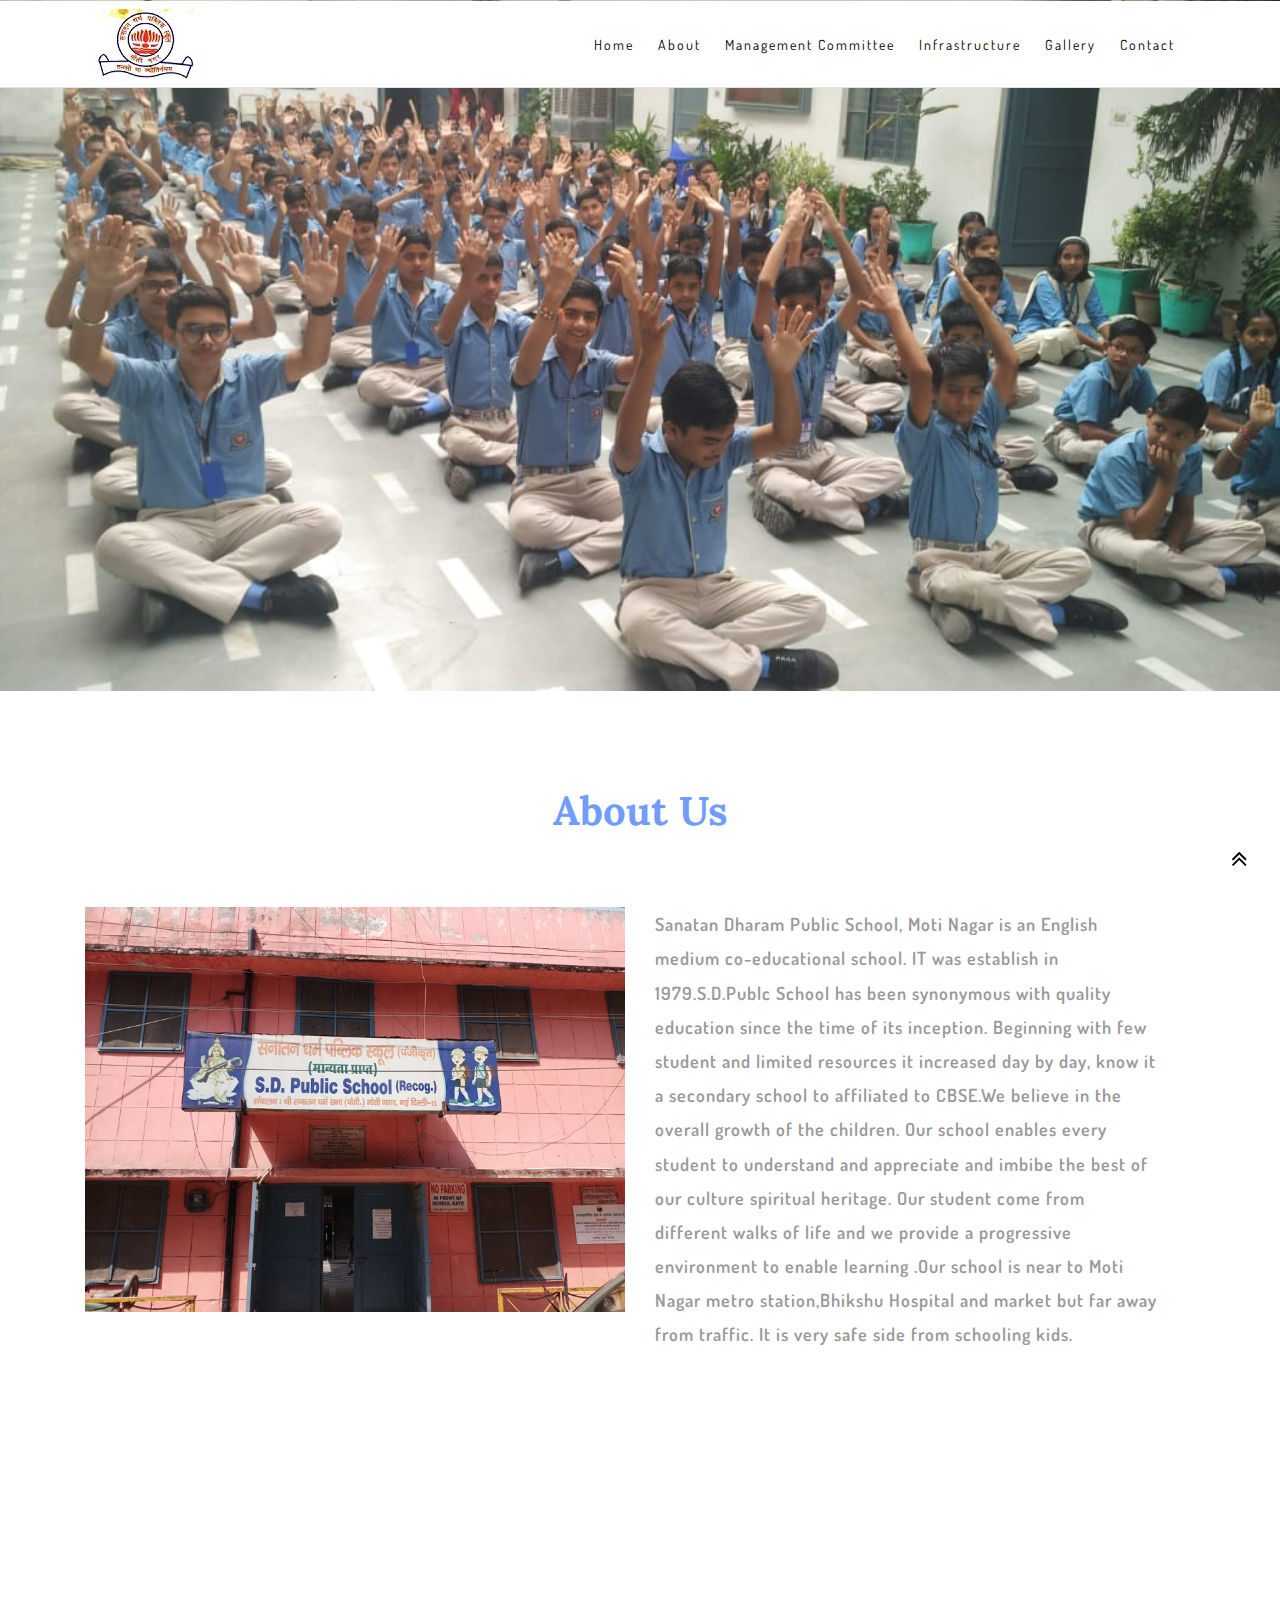
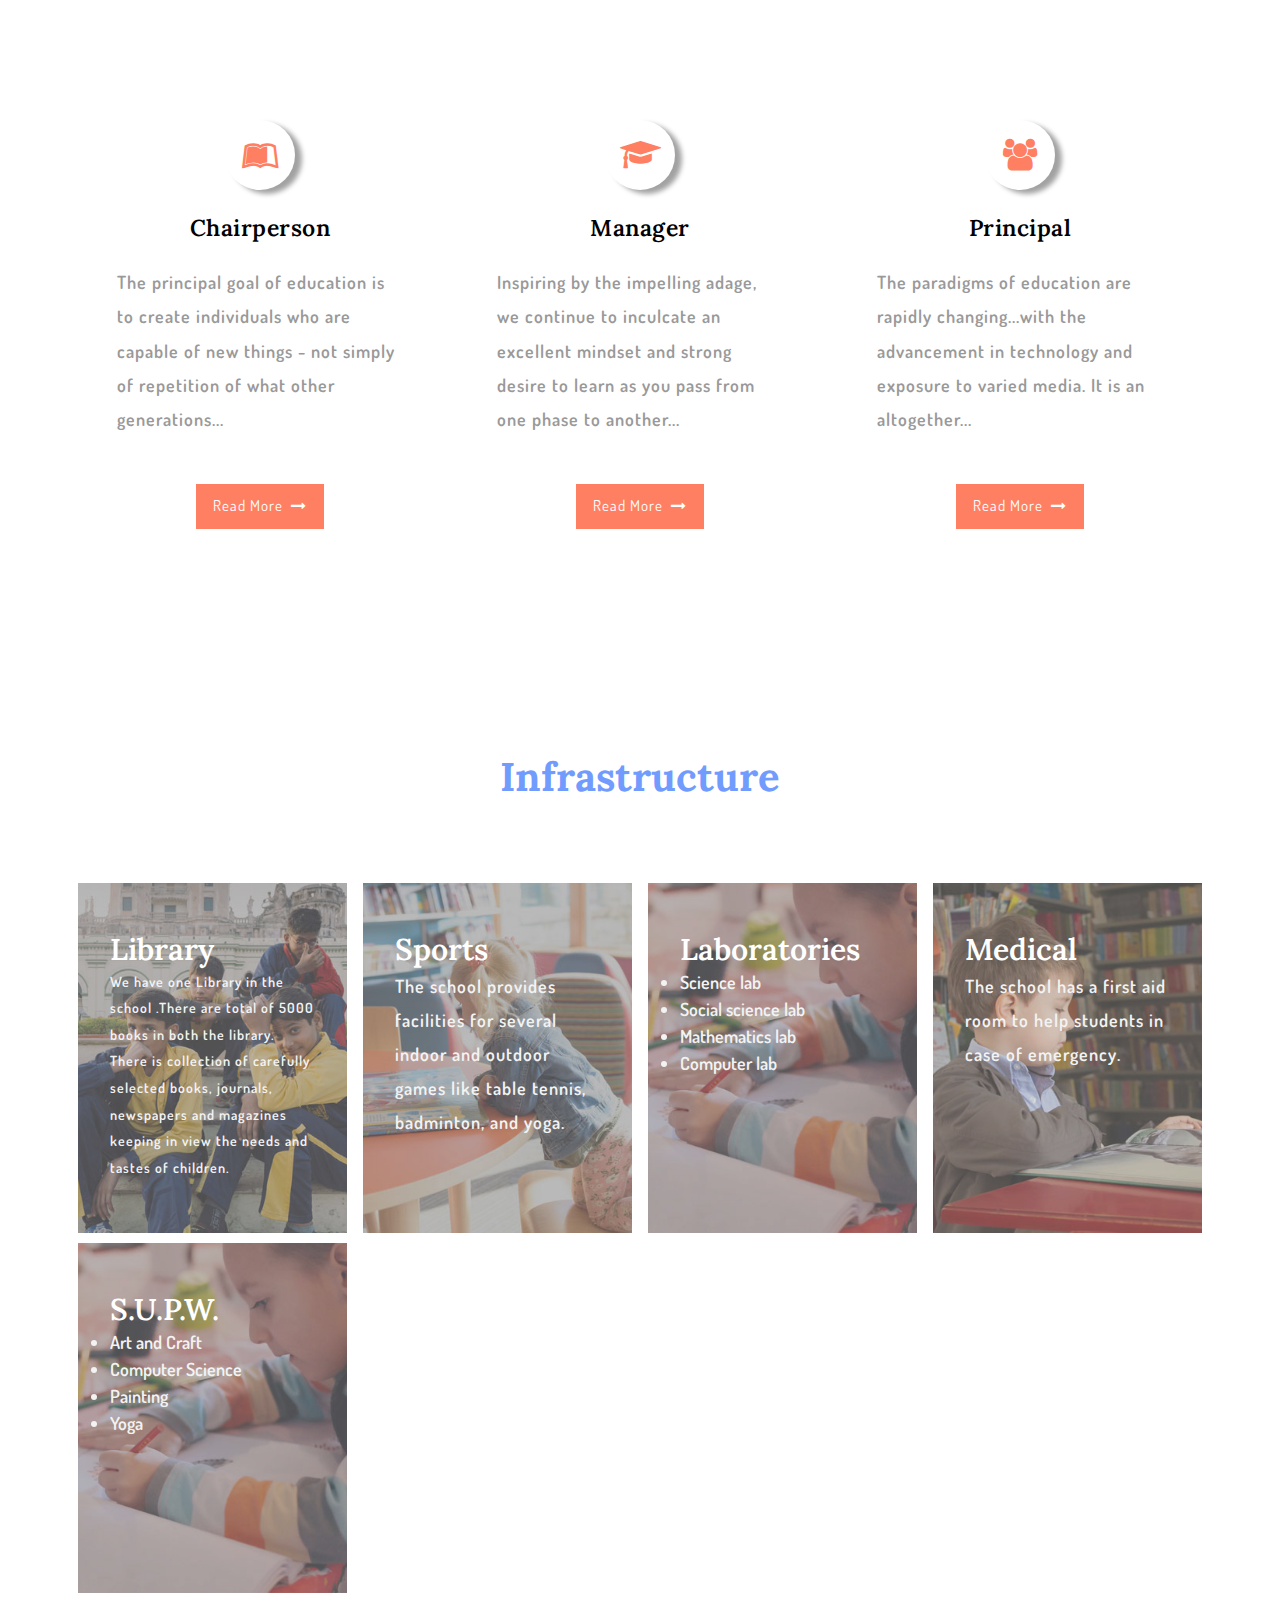
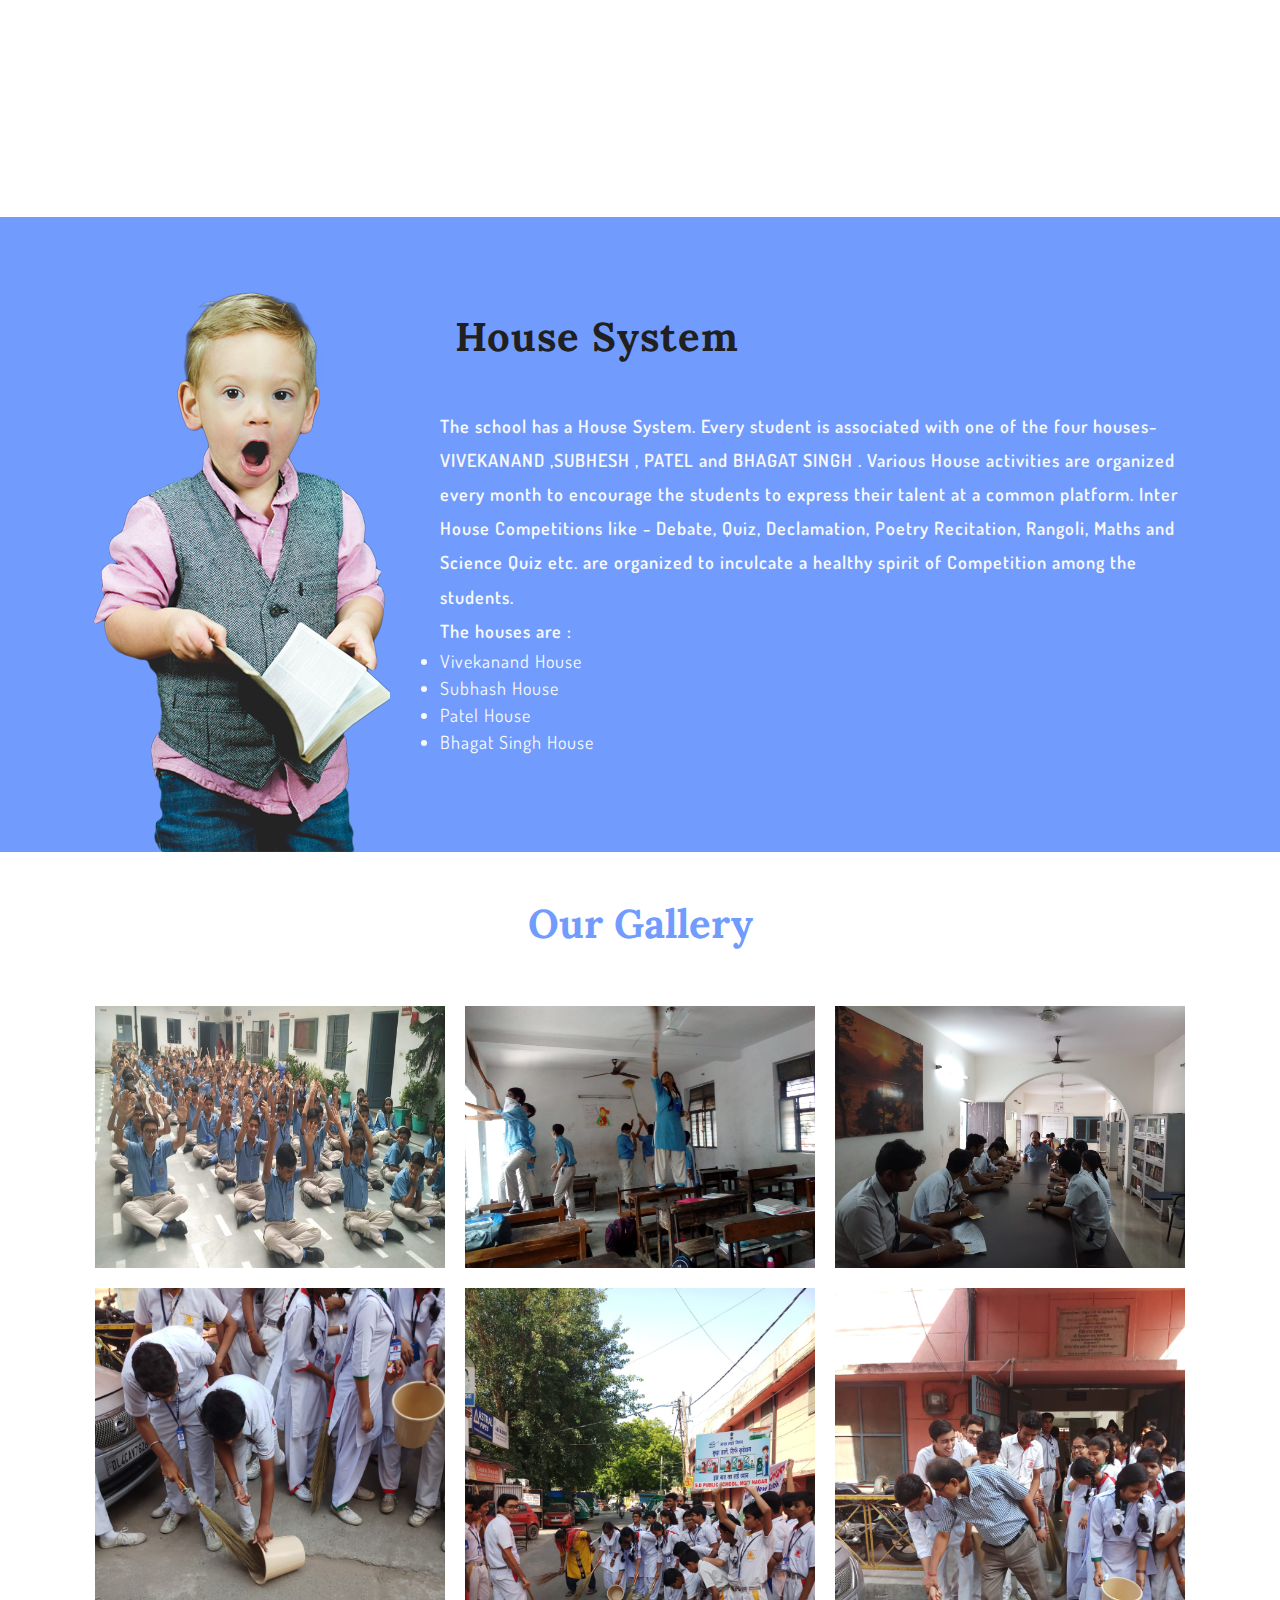
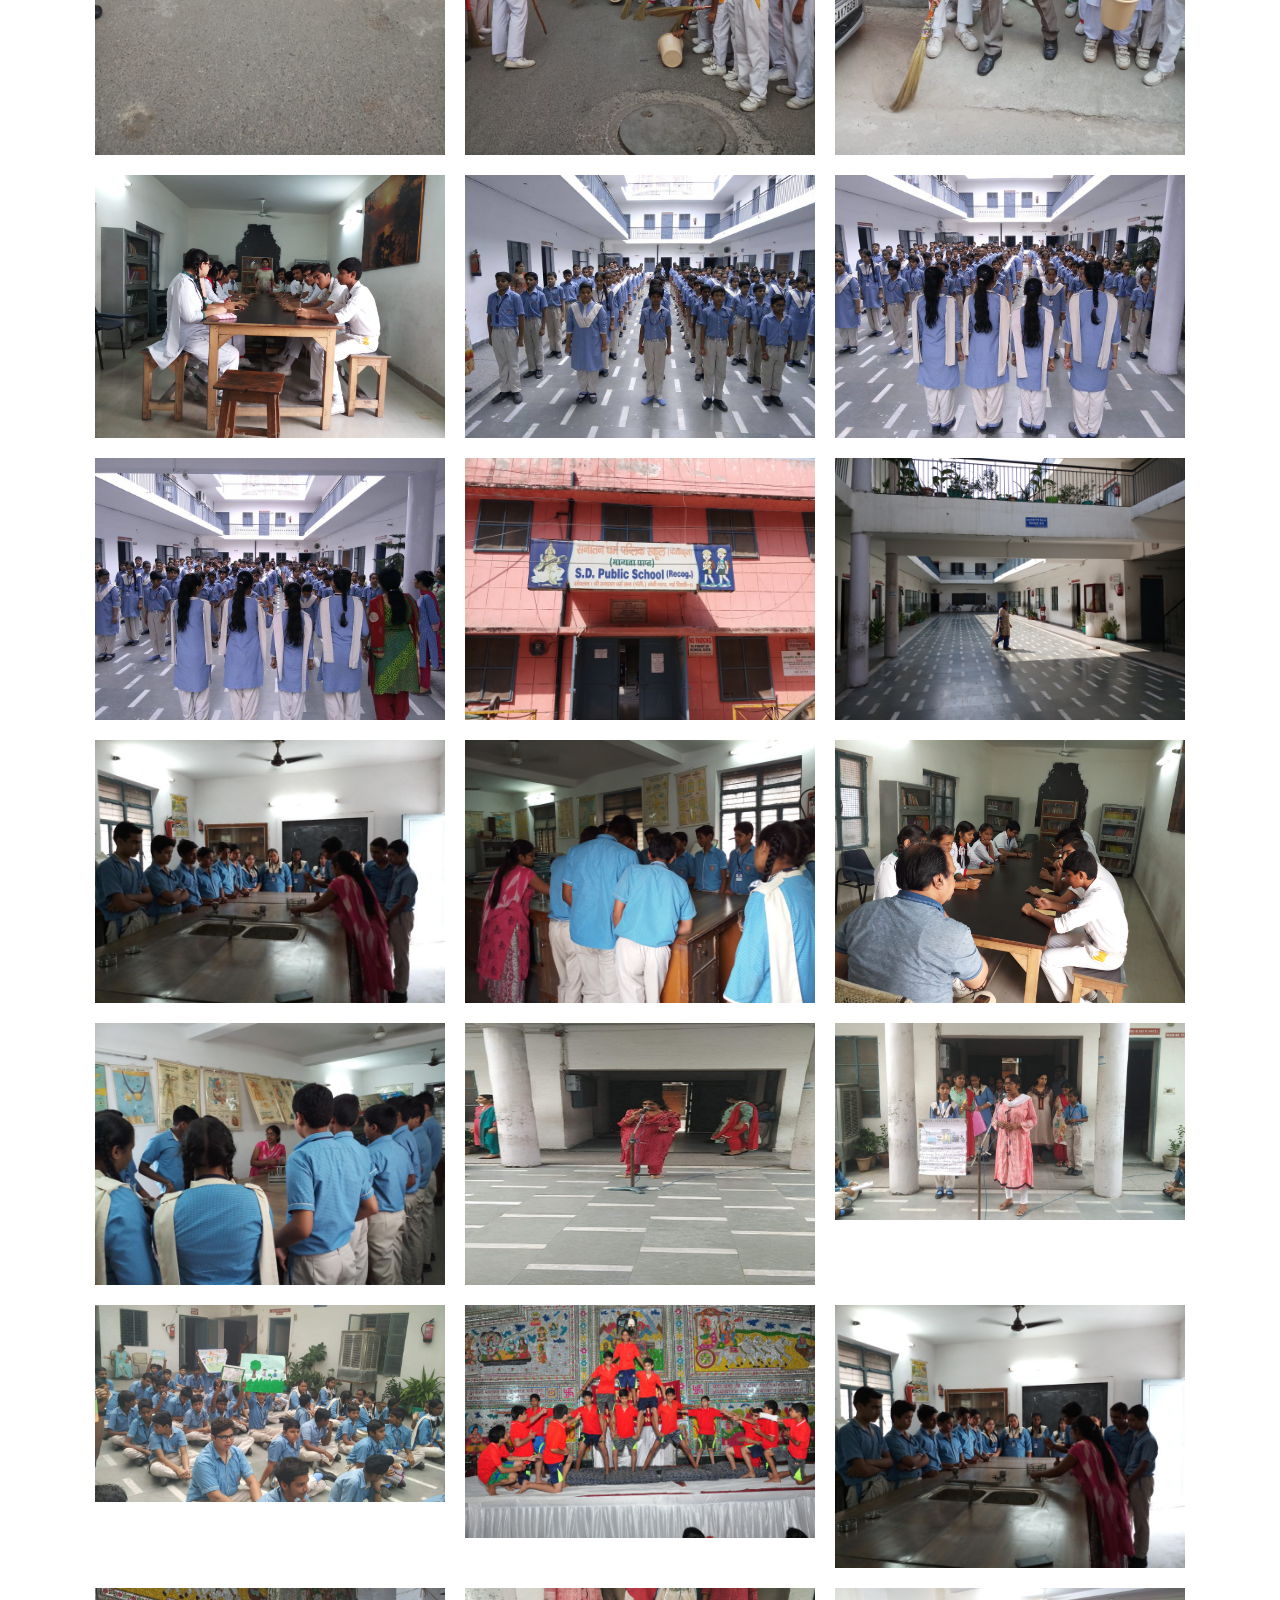
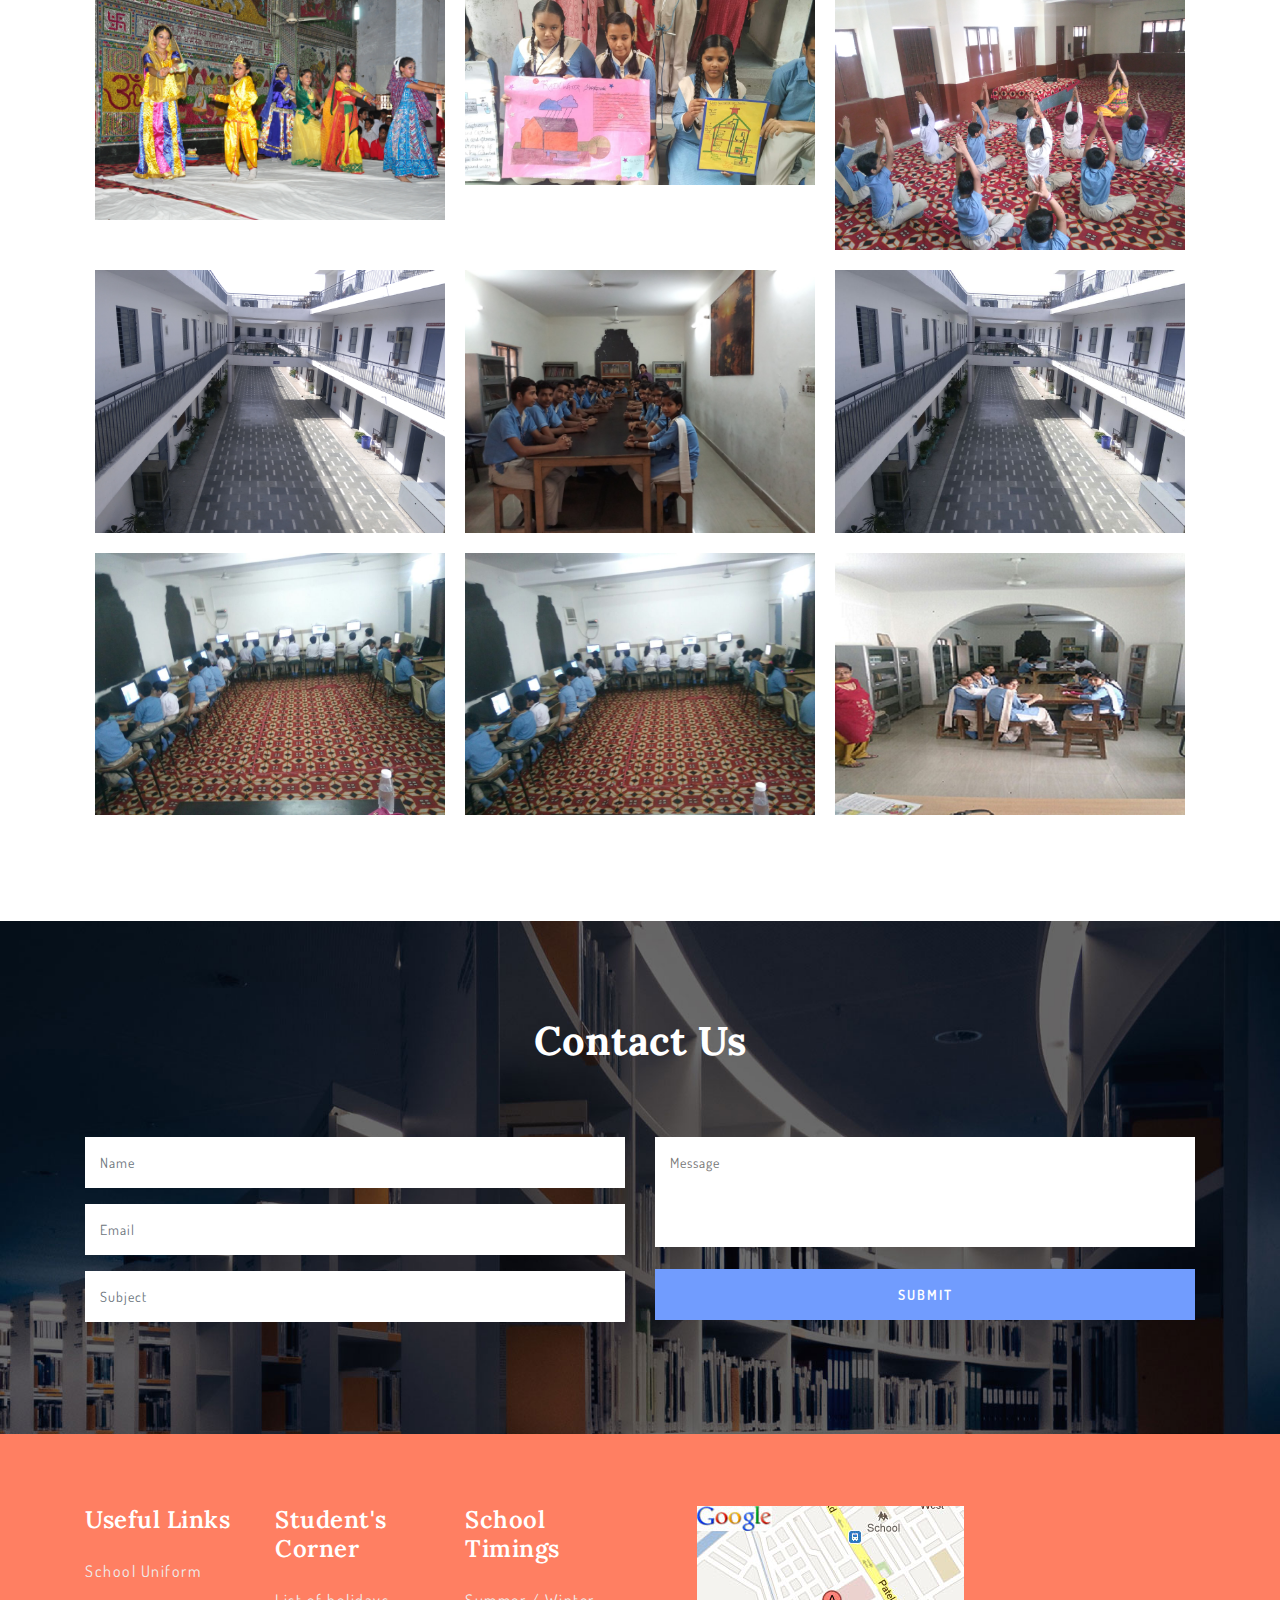
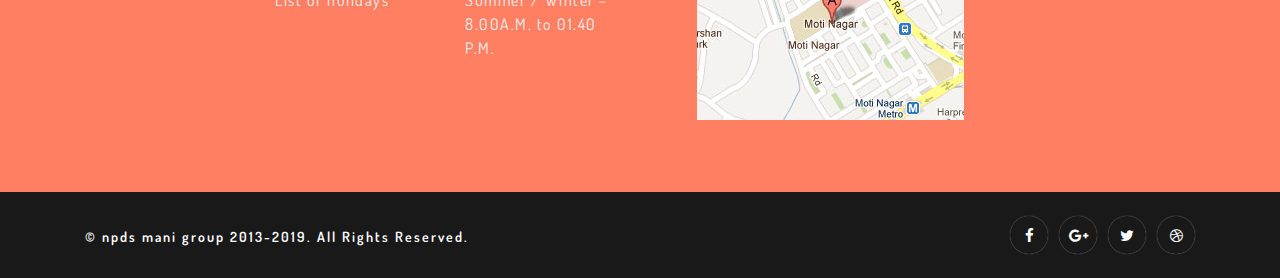
==== index.html @ 03cc3098 "Add files via upload" ====
<!DOCTYPE HTML>
<html lang="zxx">

<head>
    <title>S.D.Public School</title>
    <!-- Meta tag Keywords -->
    <meta name="viewport" content="width=device-width, initial-scale=1">
    <meta charset="UTF-8" />
    <meta name="keywords" content="My School Responsive web template, Bootstrap Web Templates, Flat Web Templates, Android Compatible web template, Smartphone Compatible web template, free webdesigns for Nokia, Samsung, LG, SonyEricsson, Motorola web design" />
    <script>
        addEventListener("load", function () {
			setTimeout(hideURLbar, 0);
		}, false);

		function hideURLbar() {
			window.scrollTo(0, 1);
		}
	</script>
    <!-- //Meta tag Keywords -->

    <!-- Custom-Files -->
    <link href="css/bootstrap.css" rel='stylesheet' type='text/css' />
    <!-- Bootstrap-CSS -->
    <link href="css/style.css" rel='stylesheet' type='text/css' />
    <!-- Style-CSS -->
    <link href="css/font-awesome.min.css" rel="stylesheet">
    <!-- Font-Awesome-Icons-CSS -->
    <!-- //Custom-Files -->

    <!-- Web-Fonts -->
    <link href="//fonts.googleapis.com/css?family=Lora:400,400i,700,700i&amp;subset=cyrillic,cyrillic-ext,latin-ext,vietnamese"
        rel="stylesheet">
    <link href="//fonts.googleapis.com/css?family=Dosis:200,300,400,500,600,700,800&amp;subset=latin-ext" rel="stylesheet">
    <!-- //Web-Fonts -->
</head>

<body>
    <!-- header -->
    <header>
        <div class="container">
            <div class="header d-lg-flex justify-content-between align-items-center py-2 px-sm-2 px-1">
                <!-- logo -->
                <div id="logo">
                    <a href="index.html"><img src="images/logo2.jpg"></a>
                </div>
                <!-- //logo -->
                <!-- nav -->
                <div class="nav_temps-amkls ml-lg-5">
                    <nav>
                        <label for="drop" class="toggle">Menu</label>
                        <input type="checkbox" id="drop" />
                        <ul class="menu">
                            <li><a href="#home">Home</a></li>
                            <li><a href="#about">About</a></li>
                            <li><a href="#what">Management Committee</a></li>
                            <li><a href="#courses">Infrastructure</a></li>
                            <li><a href="#gallery">Gallery</a></li>
                            <li><a href="#contact">Contact</a></li>
                        </ul>
                    </nav>
                </div>
                <!-- //nav -->
            </div>
        </div>
    </header>
    <!-- //header -->

    <!-- banner -->
    <div class="main-temps-amkpvt mian-content-amk-tems text-center" id="home">
        <div class="container">
            <div class="style-banner mx-auto">
            </div>
        </div>
    </div>
    <!-- //banner -->

    <!-- banner bottom -->
    <section class="temps-amkls-bnrbtm py-5" id="about">
        <div class="container py-xl-5 py-lg-3">
            <h3 class="title-temps-amk mb-md-5 mb-sm-4 mb-2 text-center font-weight-bold">About Us</h3>
            <div class="row">
                <div class="col-lg-6 text-center">
                    <img src="images/ab.jpg" alt="about" class="img-fluid mt-4" />
                </div>
                <div class="col-lg-6 pr-xl-5 mt-4">
                    <!-- <h3 class="title-sub mb-4">A School should be a place of Light, of Liberty and of Learning </h3> -->
                    <p class="sub-para">Sanatan Dharam Public School, Moti Nagar is an English medium co-educational school. IT was establish in 1979.S.D.Publc School has been synonymous with quality education since the time of its inception. Beginning  with few student and limited resources it increased day by day, know it a secondary school to affiliated to CBSE.We believe in the overall growth of the children. Our school enables every student to understand and appreciate and imbibe the best of our culture spiritual heritage. Our student come from different walks of life and we provide a progressive environment to enable learning .Our school is near to Moti Nagar metro station,Bhikshu  Hospital and market but far away from traffic. It is very safe side from schooling kids. </p>
                    <!-- <p class="sub-para pt-4 mt-4 border-top">Donec consequat sapien ut leo cursus rhoncus. Nullam dui
                        mi, vulputate ac metus
                        at, semper varius orci. Nulla accumsan ac elit in congue. Class aptent taciti sociosqu ad
                        litora torquent per.</p> -->
                </div>
            </div>
        </div>
    </section>
    <!-- //banner bottom -->

    <!-- services -->
    <div class="services py-5" id="what">
        <div class="container py-xl-5 py-lg-3">
            <h3 class="title-temps-amk mb-xl-5 mb-sm-4 mb-2 text-center text-wh font-weight-bold">Management Committee</h3>
            <div class="row temps-amkpvtits-services-row text-center">
                <div class="col-lg-4 serv-temps-amkmk mt-5">
                    <div class="temps-amkpvtits-services-grids">
                        <span class="fa fa-leanpub ser-icon" aria-hidden="true"></span>
                        <h4 class="text-bl my-4">Chairperson</h4>
                        <p class="text-left">The principal goal of education is to create individuals who are capable of new things - not simply of repetition of what other generations...</p>
                        <a class="service-btn mt-xl-5 mt-4 btn" href="#">Read More<span class="fa fa-long-arrow-right ml-2"></span></a>
                    </div>
                </div>
                <div class="col-lg-4 serv-temps-amkmk mt-5">
                    <div class="temps-amkpvtits-services-grids">
                        <span class="fa fa-graduation-cap ser-icon" aria-hidden="true"></span>
                        <h4 class="text-bl my-4">Manager </h4>
                        <p class="text-left">Inspiring by the impelling adage, we continue to inculcate an excellent mindset and strong desire to learn as you pass from one phase to another...</p>
                        <a class="service-btn mt-xl-5 mt-4 btn" href="#">Read More<span class="fa fa-long-arrow-right ml-2"></span></a>
                    </div>
                </div>
                <div class="col-lg-4 serv-temps-amkmk mt-5">
                    <div class="temps-amkpvtits-services-grids">
                        <span class="fa fa-users ser-icon" aria-hidden="true"></span>
                        <h4 class="text-bl my-4">Principal</h4>
                        <p class="text-left">The paradigms of education are rapidly changing...with the advancement in technology and exposure to varied media. It is an altogether...</p>
                        <a class="service-btn mt-xl-5 mt-4 btn" href="#">Read More<span class="fa fa-long-arrow-right ml-2"></span></a>
                    </div>
                </div>
            </div>
        </div>
    </div>
    <!-- //services -->

    <!-- courses -->
    <section class="branches py-5" id="courses">
        <div class="container py-xl-5 py-lg-3">
            <h3 class="title-temps-amk mb-5 text-center font-weight-bold">Infrastructure</h3>
            <div class="row branches-position pt-lg-4">
                <div class="col-lg-3 col-sm-6 place-temps-amk">
                    <!-- branch-img -->
                    <div class="team-img team-img-1">
                        <div class="team-content">
                            <h4 class="text-wh">Library</h4>
                            <p class="team-meta" style="font-size: 14px;">We have one Library  in the school .There are total of  5000  books in both the library. There is collection of carefully selected books, journals, newspapers and magazines keeping in view the needs and tastes of children. </p>
                        </div>
                    </div>
                </div>
                <!-- / branch-img -->
                <div class="col-lg-3 col-sm-6 place-temps-amk mt-sm-0 mt-4">
                    <!-- team-img -->
                    <div class="team-img team-img-2">
                        <div class="team-content">
                            <h4 class="text-wh">Sports</h4>
                            <p class="team-meta">The school provides facilities for several indoor and outdoor games like table tennis, badminton, and yoga.</p>
                        </div>
                    </div>
                </div>
                <!-- /.branch-img -->
                <div class="col-lg-3 col-sm-6 place-temps-amk mt-lg-0 mt-4">
                    <!-- team-img -->
                    <div class="team-img team-img-3">
                        <div class="team-content">
                            <h4 class="text-wh">Laboratories</h4>
                            <p class="team-meta">
                            <ul class="team-meta">
                            <li type="disc">Science lab</li>
                            <li type="disc">Social science lab</li>
                            <li type="disc">Mathematics lab</li>
                            <li type="disc">Computer lab</li>
                            </ul></p>
                        </div>
                    </div>
                </div>
                <!-- /.branch-img -->
                <div class="col-lg-3 col-sm-6 place-temps-amk mt-lg-0 mt-4">
                    <!-- team-img -->
                    <div class="team-img team-img-4">
                        <div class="team-content">
                            <h4 class="text-wh">Medical</h4>
                            <p class="team-meta">The school has a first aid room to help students in case of emergency.</p>
                        </div>
                    </div>
                </div>
                <!-- <br><br> -->
                <div class="col-lg-3 col-sm-6 place-temps-amk mt-lg-0 mt-4">
                    <!-- team-img -->
                    <div class="team-img team-img-3">
                        <div class="team-content">
                            <h4 class="text-wh">S.U.P.W.</h4>
                            <p class="team-meta">
                            <ul class="team-meta">
                            <li type="disc">Art and Craft</li>
                            <li type="disc">Computer Science</li>
                            <li type="disc">Painting</li>
                            <li type="disc">Yoga</li>
                            </ul></p>
                        </div>
                    </div>
                </div>

            </div>
        </div>
    </section>
    <!-- //places -->

    <!-- stats section -->
    <div class="middlesection-temps-amkpvt py-sm-5 pt-sm-0 pt-5 mt-5" id="stats">
        <div class="container py-xl-5 py-lg-3">
            <div class="offset-lg-4 offset-sm-3 left-build-amk-tems aboutright-temps-amkpvtamk-tems">
                <h3 class="title-temps-amk-2 title-temps-amk mb-md-5 mb-4 font-weight-bold">House System</h3>
                <div class="row">
                    <div class="temps-amklayouts_stats_left temps-amk_counter_grid">
                        <!-- <h4 class="counter"></h4> -->
                        <p class="para-text-temps-amkls text-li let">The school has a House System. Every student is associated with one of the four houses-VIVEKANAND ,SUBHESH , PATEL and BHAGAT SINGH . Various House activities are organized every month to encourage the students to express their talent at a common platform. Inter House Competitions like - Debate, Quiz, Declamation, Poetry Recitation, Rangoli, Maths and Science Quiz etc. are organized to inculcate a healthy spirit of Competition among the students.</p>
                    </div>
                    <div class="temps-amklayouts_stats_left temps-amk_counter_grid">
                        <!-- <h4 class="counter"></h4> -->
                        <p class="para-text-temps-amkls text-li let">The houses are :
                        <ul class="para-text-temps-amkls text-li let" style="font-size: 18px;">
                            <li type="disc">Vivekanand House</li>
                            <li type="disc">Subhash House</li>
                            <li type="disc">Patel House</li>
                            <li type="disc">Bhagat Singh  House</li>
                        </ul> </p>
                    </div>
                    <!-- <div class="col-4 temps-amklayouts_stats_left temps-amk_counter_grid2">
                        <h4 class="counter">30</h4>
                        <p class="para-text-temps-amkls text-li let">Class Rooms</p>
                    </div>
                    <div class="col-4 temps-amklayouts_stats_left temps-amk_counter_grid1">
                        <h4 class="counter">12</h4>
                        <p class="para-text-temps-amkls text-li let">School Buses</p>
                    </div> -->
                </div>
            </div>
        </div>
        <div class="property-paper">
            <img src="images/img3.png" alt="" class="img-fluid agents-temps-amk" />
        </div>
    </div>
    <!-- //stats section -->


    <!-- gallery -->
    <div class="gallery-cont text-center pb-5" id="gallery">
        <div class="container py-xl-5 py-lg-3">
            <h3 class="title-temps-amk mb-sm-5 mb-4 text-center text-bl font-weight-bold">Our Gallery</h3>
            <div class="row news-grids text-center no-gutters">
                <div class="col-md-4 gal-img">
                    <a href="#gal1"><img src="images/gg1.jpg" alt="Gallery Image" class="img-fluid"></a>
                </div>
                <div class="col-md-4 gal-img">
                    <a href="#gal2"><img src="images/gg2.jpg" alt="Gallery Image" class="img-fluid"></a>
                </div>
                <div class="col-md-4 gal-img">
                    <a href="#gal3"><img src="images/gg3.jpg" alt="Gallery Image" class="img-fluid"></a>
                </div>
            </div>
            <div class="row news-grids text-center no-gutters">
                <div class="col-md-4 gal-img">
                    <a href="#gal4"><img src="images/gg4.jpg" alt="Gallery Image" class="img-fluid"></a>
                </div>
                <div class="col-md-4 gal-img">
                    <a href="#gal5"><img src="images/gg5.jpg" alt="Gallery Image" class="img-fluid"></a>
                </div>
                <div class="col-md-4 gal-img">
                    <a href="#gal6"><img src="images/gg6.jpg" alt="Gallery Image" class="img-fluid"></a>
                </div>
            </div>
            <div class="row news-grids text-center no-gutters">
                <div class="col-md-4 gal-img">
                    <a href="#gal7"><img src="images/gg7.jpg" alt="Gallery Image" class="img-fluid"></a>
                </div>
                <div class="col-md-4 gal-img">
                    <a href="#gal8"><img src="images/gg8.jpg" alt="Gallery Image" class="img-fluid"></a>
                </div>
                <div class="col-md-4 gal-img">
                    <a href="#gal9"><img src="images/gg9.jpg" alt="Gallery Image" class="img-fluid"></a>
                </div>
            </div>
            <div class="row news-grids text-center no-gutters">
                <div class="col-md-4 gal-img">
                    <a href="#gal7"><img src="images/gg10.jpg" alt="Gallery Image" class="img-fluid"></a>
                </div>
                <div class="col-md-4 gal-img">
                    <a href="#gal8"><img src="images/gg11.jpg" alt="Gallery Image" class="img-fluid"></a>
                </div>
                <div class="col-md-4 gal-img">
                    <a href="#gal9"><img src="images/gg12.jpg" alt="Gallery Image" class="img-fluid"></a>
                </div>
            </div>
            <div class="row news-grids text-center no-gutters">
                <div class="col-md-4 gal-img">
                    <a href="#gal7"><img src="images/gg13.jpg" alt="Gallery Image" class="img-fluid"></a>
                </div>
                <div class="col-md-4 gal-img">
                    <a href="#gal8"><img src="images/gg14.jpg" alt="Gallery Image" class="img-fluid"></a>
                </div>
                <div class="col-md-4 gal-img">
                    <a href="#gal9"><img src="images/gg15.jpg" alt="Gallery Image" class="img-fluid"></a>
                </div>
            </div>
            <div class="row news-grids text-center no-gutters">
                <div class="col-md-4 gal-img">
                    <a href="#gal7"><img src="images/gg16.jpg" alt="Gallery Image" class="img-fluid"></a>
                </div>
                <div class="col-md-4 gal-img">
                    <a href="#gal8"><img src="images/gg17.jpg" alt="Gallery Image" class="img-fluid"></a>
                </div>
                <div class="col-md-4 gal-img">
                    <a href="#gal9"><img src="images/gg18.jpg" alt="Gallery Image" class="img-fluid"></a>
                </div>
            </div>
            <div class="row news-grids text-center no-gutters">
                <div class="col-md-4 gal-img">
                    <a href="#gal7"><img src="images/gg19.jpg" alt="Gallery Image" class="img-fluid"></a>
                </div>
                <div class="col-md-4 gal-img">
                    <a href="#gal8"><img src="images/gg20.jpg" alt="Gallery Image" class="img-fluid"></a>
                </div>
                <div class="col-md-4 gal-img">
                    <a href="#gal9"><img src="images/gg21.jpg" alt="Gallery Image" class="img-fluid"></a>
                </div>
            </div>
            <div class="row news-grids text-center no-gutters">
                <div class="col-md-4 gal-img">
                    <a href="#gal7"><img src="images/gg22.jpg" alt="Gallery Image" class="img-fluid"></a>
                </div>
                <div class="col-md-4 gal-img">
                    <a href="#gal8"><img src="images/gg23.jpg" alt="Gallery Image" class="img-fluid"></a>
                </div>
                <div class="col-md-4 gal-img">
                    <a href="#gal9"><img src="images/gg24.jpg" alt="Gallery Image" class="img-fluid"></a>
                </div>
            </div>
            <div class="row news-grids text-center no-gutters">
                <div class="col-md-4 gal-img">
                    <a href="#gal7"><img src="images/gg25.jpg" alt="Gallery Image" class="img-fluid"></a>
                </div>
                <div class="col-md-4 gal-img">
                    <a href="#gal8"><img src="images/gg26.jpg" alt="Gallery Image" class="img-fluid"></a>
                </div>
                <div class="col-md-4 gal-img">
                    <a href="#gal9"><img src="images/gg27.jpeg" alt="Gallery Image" class="img-fluid"></a>
                </div>
            </div>
            <div class="row news-grids text-center no-gutters">
                <div class="col-md-4 gal-img">
                    <a href="#gal7"><img src="images/gg28.jpeg" alt="Gallery Image" class="img-fluid"></a>
                </div>
                <div class="col-md-4 gal-img">
                    <a href="#gal8"><img src="images/gg29.jpeg" alt="Gallery Image" class="img-fluid"></a>
                </div>
                <div class="col-md-4 gal-img">
                    <a href="#gal9"><img src="images/gg30.jpeg" alt="Gallery Image" class="img-fluid"></a>
                </div>
            </div>
            
        </div>
    </div>
    <!-- //gallery -->

    <!-- contact-->
    <section class="contact py-5" id="contact">
        <div class="container py-xl-5 py-lg-3">
            <h3 class="title-temps-amk mb-sm-5 mb-4 text-center text-wh font-weight-bold">Contact Us</h3>
            <div class="contact_grid_right pt-4">
                <form action="#" method="post">
                    <div class="row contact_left_grid">
                        <div class="col-lg-6 con-left" data-aos="fade-up">
                            <div class="form-group">
                                <input class="form-control" type="text" name="Name" placeholder="Name" required="">
                            </div>
                            <div class="form-group">
                                <input class="form-control" type="email" name="Email" placeholder="Email" required="">
                            </div>
                            <div class="form-group">
                                <input class="form-control" type="text" name="Subject" placeholder="Subject" required="">
                            </div>
                        </div>
                        <div class="col-lg-6 con-right" data-aos="fade-up">
                            <div class="form-group">
                                <textarea id="textarea" placeholder="Message" required=""></textarea>
                            </div>
                            <div class="sub-honey">
                                <button class="form-control btn" type="submit">Submit</button>
                            </div>
                        </div>
                    </div>
                </form>
            </div>
        </div>
    </section>
    <!-- //contact -->

    <!-- footer -->
    <footer class="py-5">
        <div class="container py-xl-4 py-lg-3">
            <div class="row footer-grids">
                <div class="col-lg-2 col-6 footer-grid">
                    <h3 class="mb-sm-4 mb-3">Useful Links</h3>
                    <ul class="list-unstyled">
                        <!-- <li>
                            <a href="#home">Latest Updates</a>
                        </li>
                        <li>
                            <a href="#home">Bulletin Board</a>
                        </li>
                        <li>
                            <a href="#home">School Events</a>
                        </li> -->
                        <li>
                            <a href="uniform.html">School Uniform</a>
                        </li>
                    </ul>
                </div>
                <div class="col-lg-2 col-6 footer-grid">
                    <h3 class="mb-sm-4 mb-3">Student's Corner</h3>
                    <ul class="list-unstyled">
                        <li><!-- 
                            <a href="#home">Assignments</a>
                        </li>
                        <li>
                            <a href="#home">Home Work</a>
                        </li>
                        <li>
                            <a href="#home">Academic Calender</a>
                        </li>
                        <li>
                            <a href="#home">Time Table</a>
                        </li> -->
                        <li>
                            <a href="holiday.html">List of holidays</a>
                        </li>
                    </ul>
                </div>
                <div class="col-lg-2 col-6 footer-grid footer-contact mt-lg-0 mt-4">
                    <h3 class="mb-sm-4 mb-3">School Timings</h3>
                    <ul class="list-unstyled">
                        <li>
                            Summer / Winter – 8.00A.M. to 01.40 P.M.
                        </li>
                        <!-- <li>
                            <a href="mailto:info@example.com">info@example.com</a>
                        </li> -->
                    </ul>
                </div>
                <div class="col-lg-4 footer-grid mt-lg-0 mt-4">
                    <div class="footer-logo">
                        <h2 class="text-lg-center text-center">
                            <a class="logo text-wh font-weight-bold" href="https://www.google.co.in/maps/place/Sanatan+Dharam+Public+School/@28.6595892,77.1383035,15z/data=!4m5!3m4!1s0x0:0x79c7690c8ec35e81!8m2!3d28.6595892!4d77.1383035">
                                <img src="images/map.jpg"></a>
                        </h2>
                    </div>
                </div>
            </div>
        </div>
    </footer>
    <!-- //footer -->
    <!-- copyright -->
    <div class="copyright-temps-amkls py-4">
        <div class="container">
            <div class="row">
                <!-- copyright -->
                <p class="col-lg-8 copy-right-grids text-wh text-lg-left text-center mt-lg-2">© npds mani group 2013-2019. All Rights Reserved.
                </p>
                <!-- //copyright -->
                <!-- social icons -->
                <div class="col-lg-4 temps-amksocial-icons text-lg-right text-center mt-lg-0 mt-3">
                    <ul>
                        <li>
                            <a href="#" class="rounded-circle">
                                <span class="fa fa-facebook-f"></span>
                            </a>
                        </li>
                        <li class="px-2">
                            <a href="#" class="rounded-circle">
                                <span class="fa fa-google-plus"></span>
                            </a>
                        </li>
                        <li>
                            <a href="#" class="rounded-circle">
                                <span class="fa fa-twitter"></span>
                            </a>
                        </li>
                        <li class="pl-2">
                            <a href="#" class="rounded-circle">
                                <span class="fa fa-dribbble"></span>
                            </a>
                        </li>
                    </ul>
                </div>
                <!-- //social icons -->
            </div>
        </div>
    </div>
    <!-- //copyright -->
    <!-- move top icon -->
    <a href="#home" class="move-top text-center">
        <span class="fa fa-angle-double-up" aria-hidden="true"></span>
    </a>
    <!-- //move top icon -->

</body>

</html>
---- css/style.css ----
/* Reset Code */
body {
    padding: 0;
    margin: 0;
    background: #FFF;
    font-family: 'Dosis', sans-serif;
}

body button,
.btn,
body a {
    transition: 0.5s all;
    -webkit-transition: 0.5s all;
    -moz-transition: 0.5s all;
    -o-transition: 0.5s all;
    -ms-transition: 0.5s all;
}

.btn:hover,
body button:hover {
    opacity: .8;
    transition: 0.5s all;
    -webkit-transition: 0.5s all;
    -moz-transition: 0.5s all;
    -o-transition: 0.5s all;
    -ms-transition: 0.5s all;
}

body a:hover {
    opacity: .8;
    text-decoration: none;
    transition: 0.5s all;
    -webkit-transition: 0.5s all;
    -moz-transition: 0.5s all;
    -o-transition: 0.5s all;
    -ms-transition: 0.5s all;
}

html {
    scroll-behavior: smooth;
}

h1,
h2,
h3,
h4,
h5,
h6 {
    margin: 0;
    padding: 0;
    font-family: 'Lora', serif;
}

p {
    margin: 0;
    padding: 0;
    font-size: 16px;
    letter-spacing: 1px;
    line-height: 1.9;
    color: #999;
}

ul,
ol {
    margin: 0;
    padding: 0;
}

ul {
    list-style-type: none;
}

/* //Reset Code */

/* colors code */
.text-bl {
    color: #343a40;
}

.text-wh {
    color: #fff;
}

.text-li {
    color: #f8f9fa;
}

.bg-li {
    background: #f8f9fa;
}

.bg-wh {
    background: #fff;
}

.let {
    letter-spacing: 1px;
}

/* //colors code */

/* bottom-to-top */
a.move-top {
    position: fixed;
    bottom: 3%;
    right: 2%;
    z-index: 0;
    background: #fff;
    width: 30px;
    height: 30px;
    border-radius: 50%;
    -webkit-border-radius: 50%;
    -o-border-radius: 50%;
    -ms-border-radius: 50%;
    -moz-border-radius: 50%;
}

a.move-top span {
    color: #000;
    font-size: 26px;
    line-height: 30px;
}

/* //bottom-to-top */

/* header */
header {
    background: #fff;
    border-bottom: 1px solid #e4e4e4;
    position: fixed;
    width: 100%;
    z-index: 999;
}

/* navigation */
/* CSS Document */
.toggle-2,
.toggle,
[id^=drop] {
    display: none;
}

/* Giving a background-color to the nav container. */
nav {
    margin: 0;
    padding: 0;
}

#logo a {
    float: left;
    display: initial;
    font-weight: 600;
    font-size: 35px;
    color: #719cfe;
    text-shadow: 2px 5px 3px rgba(0, 0, 0, 0.06);
}

/* Since we'll have the "ul li" "float:left"
 * we need to add a clear after the container. */
nav:after {
    content: "";
    display: table;
    clear: both;
}

/* Removing padding, margin and "list-style" from the "ul",
 * and adding "position:reltive" */
nav ul {
    /* float: right; */
    padding: 0;
    margin: 0;
    list-style: none;
    position: relative;
}

/* Positioning the navigation items inline */
nav ul li {
    margin: 0px;
    display: inline-block;
    float: left;
}

/* Styling the links */
nav a {
    color: #000;
    text-transform: capitalize;
    font-weight: 400;
    font-size: 16px;
    margin: 0 12px;
    letter-spacing: 2px;
    display: inline-block;
    transition: 0.5s all;
    -webkit-transition: 0.5s all;
    -moz-transition: 0.5s all;
    -o-transition: 0.5s all;
    -ms-transition: 0.5s all;
}

/* Background color change on Hover */
nav a:hover {
    color: #000;
    opacity: .8;
}

/* Hide Dropdowns by Default
 * and giving it a position of absolute */
nav ul ul {
    display: none;
    position: absolute;
    top: 26px;
    background: #ffffff;
    padding: 10px;
    border-radius: 4px;
    -webkit-border-radius: 4px;
    -o-border-radius: 4px;
    -ms-border-radius: 4px;
    -moz-border-radius: 4px;
    z-index: 9;
    /* has to be the same number as the "line-height" of "nav a" */
	-webkit-box-shadow: 0px -1px 5px 0px rgba(143,143,143,0.72);
-moz-box-shadow: 0px -1px 5px 0px rgba(143,143,143,0.72);
box-shadow: 0px -1px 5px 0px rgba(143,143,143,0.72);
}

nav ul ul li a:hover {
}

/* Display Dropdowns on Hover */
nav ul li:hover>ul {
    display: inherit;
}

/* Fisrt Tier Dropdown */
nav ul ul li {
    width: 170px;
    float: none;
    display: list-item;
    position: relative;
}

nav ul ul li a {
    display: block;
    font-size: 14px;
    margin: 10px 0;
    letter-spacing: 1px;
}

/* Second, Third and more Tiers	
 * We move the 2nd and 3rd etc tier dropdowns to the left
 * by the amount of the width of the first tier.
*/
nav ul ul ul li {
    position: relative;
    top: -60px;
    /* has to be the same number as the "width" of "nav ul ul li" */
    left: 170px;
}

/* Change ' +' in order to change the Dropdown symbol */
li>a:only-child:after {
    content: '';
}

/* Media Queries
--------------------------------------------- */
@media(max-width: 1280px) {
    nav a {
        font-size: 14px;
    }
}

@media all and (max-width : 991px) {
    #logo {
        display: block;
        padding: 0;
        width: 100%;
        text-align: center;
        float: none;
    }

    nav {
        margin: 0;
    }

    /* Hide the navigation menu by default */
    /* Also hide the  */
    .toggle+a,
    .menu {
        display: none;
    }

    /* Stylinf the toggle lable */
    .toggle {
        display: block;
        padding: 7px 12px;
        font-size: 15px;
        text-decoration: none;
        border: none;
        float: right;
        background-color: #eee;
        color: #000;
        border-radius: 4px;
        -webkit-border-radius: 4px;
        -o-border-radius: 4px;
        -ms-border-radius: 4px;
        -moz-border-radius: 4px;
        letter-spacing: 1px;
        margin-bottom: 0;
        cursor: pointer;
        transition: 0.5s all;
        -webkit-transition: 0.5s all;
        -moz-transition: 0.5s all;
        -o-transition: 0.5s all;
        -ms-transition: 0.5s all;
    }

    .menu .toggle {
        float: none;
        text-align: center;
        margin: auto;
        max-width: 115px;
        padding: 5px;
        font-weight: normal;
        font-size: 14px;
        letter-spacing: 2px;
        background: transparent;
        color: #000;
    }

    .toggle:hover {
        opacity: .8;
        transition: 0.5s all;
        -webkit-transition: 0.5s all;
        -moz-transition: 0.5s all;
        -o-transition: 0.5s all;
        -ms-transition: 0.5s all;
    }

    /* Display Dropdown when clicked on Parent Lable */
    [id^=drop]:checked+ul {
        display: block;
        padding: 15px 0;
        text-align: center;
        width: 100%;
    }

    nav ul {
        float: right;
    }

    /* Change menu item's width to 100% */
    nav ul li {
        display: block;
        width: 100%;
    }

    nav a:hover,
    nav ul ul ul a {
        background-color: transparent;
    }

    /* Hide Dropdowns by Default */
    nav ul ul {
        float: none;
        position: static;
        color: #ffffff;
        /* has to be the same number as the "line-height" of "nav a" */
    }

    /* Hide menus on hover */
    nav ul ul li:hover>ul,
    nav ul li:hover>ul {
        display: none;
    }

    /* Fisrt Tier Dropdown */
    nav ul ul li {
        display: block;
        width: 100%;
        padding: 0;
    }

    nav ul ul li a {
        letter-spacing: 2px;
    }

    nav ul ul ul li {
        position: static;
        /* has to be the same number as the "width" of "nav ul ul li" */
    }

    .menu li.active a,
    .menu li a:hover {
        opacity: .8;
    }

    nav a {
        font-size: 14px;
        display: block;
        margin: 8px 0;
    }

    a.reqe-button {
        padding: 12px 20px;
        font-size: 13px;
        margin: 0 8px;
    }
}

@media all and (max-width : 330px) {

    nav ul li {
        display: block;
        width: 94%;
    }

}

/* dropdown */
#demo {
    margin: 10px 0 0px 0;
}

#demo .wrapper {
    display: inline-block;
    position: relative;
}

#demo .parent {
    height: 100%;
    width: 100%;
    display: block;
    cursor: pointer;
    line-height: 30px;
    height: 30px;
    color: #fff;
    z-index: 2;
    position: relative;
    -webkit-transition: border-radius .1s linear, background .1s linear, z-index 0s linear;
    -webkit-transition-delay: .8s;
    text-align: center;
    color: #fff;
    text-transform: capitalize;
    font-weight: 500;
    font-size: 15px;
    letter-spacing: 1px;
    padding-left: 0;
    padding-right: 0;
}

#demo .parent:hover,
#demo .content:hover~.parent {
    -webkit-transition-delay: 0s, 0s, 0s;
}

#demo .content:hover~.parent {
    border-bottom-left-radius: 0;
    border-bottom-right-radius: 0;
    z-index: 0;
}

#demo .content {
    position: absolute;
    top: 0;
    display: block;
    z-index: 1;
    height: 0;
    width: 150px;
    padding-top: 30px;
    -webkit-transition: height .5s ease;
    -webkit-transition-delay: .4s;
}

#demo .wrapper:active .content {
    height: 150px;
    z-index: 3;
    -webkit-transition-delay: 0s;
}

#demo .content:hover {
    height: 150px;
    z-index: 3;
    -webkit-transition-delay: 0s;
}

#demo .content ul {
    background: #fff;
    margin: 0;
    padding: 0;
    overflow: hidden;
    height: 100%;
    border-bottom-left-radius: 5px;
    border-bottom-right-radius: 5px;
}

#demo .content ul a {
    text-decoration: none;
    padding: 0;
}

#demo .content li {
    list-style: none;
    text-align: left;
    color: #999;
    font-size: 16px;
    line-height: 30px;
    height: 40px;
    line-height: 40px;
    padding-left: 10px;
    border-top: 1px solid #eee;
}

#demo .content li:last-of-type {
    border-bottom-left-radius: 5px;
    border-bottom-right-radius: 5px;
}

/* //dropdown */
/* //navigation */
/* //header */

/* banner */
.mian-content-amk-tems {
    background: url(../images/12.jpg) no-repeat center;
    background-size: cover;
    -webkit-background-size: cover;
    -moz-background-size: cover;
    -o-background-size: cover;
    -ms-background-size: cover;
    min-height: 50vw;
    position: relative;
    z-index: 1;
}

/* banner text */
.style-banner {
    padding-top: 18em;
    max-width: 800px;
}

.style-banner h3 {
    font-size: 52px;
    letter-spacing: 1px;
}

.style-banner h3 span {
    color: #ff7f62;
}

.style-banner p {
    font-size: 18px;
    letter-spacing: 4px;
}

/* //banner text */
/* form */
.home-form-temps-amkls .form-control {
    font-size: 15px;
    border: none;
    -webkit-box-shadow: 1px 3px 5px rgba(0, 0, 0, 0.28);
    -moz-box-shadow: 1px 3px 5px rgba(0, 0, 0, 0.28);
    box-shadow: 1px 3px 5px rgba(0, 0, 0, 0.28);
    outline: none;
    letter-spacing: 1px;
    color: #000;
    box-sizing: border-box;
    border-radius: 0px;
    -webkit-border-radius: 0px;
    -o-border-radius: 0px;
    -ms-border-radius: 0px;
    -moz-border-radius: 0px;
    padding: 12px;
}

.home-form-temps-amkls textarea.form-control {
    height: 46px;
}

.home-form-temps-amkls button {
    background: #ff7f62;
    color: #fff;
    padding: 13px 40px;
    margin-top: 2em;
    border: none;
    outline: none;
    letter-spacing: 1px;
    font-size: 16px;
    cursor: pointer;
    border-radius: 0;
    -webkit-border-radius: 0;
    -o-border-radius: 0;
    -ms-border-radius: 0;
    -moz-border-radius: 0;
}

/* //form */
/* //banner */

/* bannner bottom */
h3.title-temps-amk {
    font-size: 42px;
    color: #719cfe;
}

.services h3.title-temps-amk,
.clients h3.title-temps-amk,
.contact h3.title-temps-amk {
    color: #fff;
}

h3.title-sub {
    font-size: 27px;
    line-height: 1.5;
    letter-spacing: 1px;
}

h3.title-sub span {
    display: block;
}

/* //bannner bottom */

/* what */
.services {
    background: url(../images/bg3.jpg) center no-repeat fixed;
    background-size: cover;
    -webkit-background-size: cover;
    -moz-background-size: cover;
    -o-background-size: cover;
    -ms-background-size: cover;
}

.services h3.title-temps-amk span {
    color: #ff7f62;
}

.temps-amkpvtits-services-grids h4 {
    font-size: 23px;
    font-weight: 600;
    color: #000 !important;
    letter-spacing: .5px;
}

.temps-amkpvtits-services-grids span.ser-icon {
    font-size: 2em;
    color: #ff7f62;
    width: 70px;
    height: 70px;
    line-height: 2.2;
    text-align: center;
    box-shadow: 7px 4px 5px rgba(0, 0, 0, 0.37);
    -webkit-box-shadow: 7px 4px 5px rgba(0, 0, 0, 0.37);
    -moz-box-shadow: 7px 4px 5px rgba(0, 0, 0, 0.37);
    border-radius: 50%;
    -webkit-border-radius: 50%;
    -o-border-radius: 50%;
    -ms-border-radius: 50%;
    -moz-border-radius: 50%;
}

.temps-amkpvtits-services-grids {
    background: #fff;
    padding: 3em;
}

a.service-btn {
    color: #fff;
    font-size: 15px;
    display: inline-block;
    letter-spacing: 1px;
    background: #ff7f62;
    padding: 10px 16px;
    border-radius: 0px;
    -webkit-border-radius: 0px;
    -o-border-radius: 0px;
    -ms-border-radius: 0px;
    -moz-border-radius: 0px;
}

a.service-btn:hover,
.home-form-temps-amkls button:hover {
    letter-spacing: 2px;
}

/* //what */

/* courses */
.place-temps-amk {
    padding: 0 .5em;
}

.team-img {
    min-height: 350px;
    background-size: cover;
    -webkit-background-size: cover;
    -o-background-size: cover;
    -moz-background-size: cover;
    -ms-background-size: cover;
    margin-top: 10px;
}

.team-img-1 {
    background: url(../images/p1.jpg) no-repeat center;
    background-size: cover;
    -webkit-background-size: cover;
    -o-background-size: cover;
    -moz-background-size: cover;
    -ms-background-size: cover;
    opacity: 0.7;
}

.team-img-2 {
    background: url(../images/p2.jpg) no-repeat center;
    background-size: cover;
    -webkit-background-size: cover;
    -o-background-size: cover;
    -moz-background-size: cover;
    -ms-background-size: cover;
    opacity: 0.7;
}

.team-img-3 {
    background: url(../images/p3.jpg) no-repeat center;
    background-size: cover;
    -webkit-background-size: cover;
    -o-background-size: cover;
    -moz-background-size: cover;
    -ms-background-size: cover;
    opacity: 0.7;
}

.team-img-4 {
    background: url(../images/p4.jpg) no-repeat center;
    background-size: cover;
    -webkit-background-size: cover;
    -o-background-size: cover;
    -moz-background-size: cover;
    -ms-background-size: cover;
    opacity: 0.7;
}

.team-content {
    padding: 3em 2em 0;
}

.team-meta {
    color: #eee;
    font-size: 18px;
    margin-top: 2px;
    /*margin-bottom: 4px;*/
}
.team-content h4 {
    font-size: 30px;
    font-weight: 600;
}
.team-content ul,p {
    font-size: 18px;
    font-weight: 600;
}

/* //courses */

/* testimonials */
.clients {
    background: url(../images/bg2.jpg) no-repeat center fixed;
    background-size: cover;
    -webkit-background-size: cover;
    -o-background-size: cover;
    -moz-background-size: cover;
    -ms-background-size: cover;
}

.feedback-info p {
    max-width: 700px;
    margin: 0 auto;
    line-height: 1.8;
    color: #e4e4e4;
}

.feedback-info img {
    border-radius: 50%;
    -webkit-border-radius: 50%;
    -o-border-radius: 50%;
    -ms-border-radius: 50%;
    -moz-border-radius: 50%;
}

/* //testimonials */

/* events */
.card {
    background-color: #eee;
    border: none;
    -webkit-box-shadow: 5px 6px 8px 0 rgba(56, 56, 56, 0.21);
    -moz-box-shadow: 5px 6px 8px 0 rgba(56, 56, 56, 0.21);
    box-shadow: 5px 6px 8px 0 rgba(56, 56, 56, 0.21);
}

h5.card-title a {
    color: #fff;
    font-weight: 400;
    font-size: 16px;
    letter-spacing: 1px;
    background: #719cfe;
    padding: 1em;
    display: block;
}

.blog_temps-amkicon span {
    color: #333;
    font-size: 14px;
    word-spacing: 3px;
    letter-spacing: 1px;
}

.card-body p {
    color: #333;
    font-size: 15px;
}

.card-footer {
    background-color: #dee2e6;
}

/* //events */

/* stats */
.middlesection-temps-amkpvt {
    position: relative;
    background: #719cfe;
    margin-top: 8em !important;
}

.counter {
    color: #fff;
    font-size: 4.5em;
    font-weight: 600;
    margin-bottom: 6px;
}

h3.title-temps-amk-2 {
    font-size: 34px;
    letter-spacing: 1px;
    color: #212020;
}

.agents-temps-amk {
    position: absolute;
    left: 7%;
    bottom: 0;
}

/* //stats */

/* gallery */
.gal-img img {
    padding: 10px;
    transition: 0.5s all;
    -webkit-transition: 0.5s all;
    -moz-transition: 0.5s all;
    -o-transition: 0.5s all;
    -ms-transition: 0.5s all;
}

.gal-img:hover.gal-img img {
    box-shadow: 0 20px 40px -10px rgba(0, 0, 0, .3);
    -webkit-box-shadow: 0 20px 40px -10px rgba(0, 0, 0, .3);
    -moz-box-shadow: 0 20px 40px -10px rgba(0, 0, 0, .3);
    transition: 0.5s all;
    -webkit-transition: 0.5s all;
    -moz-transition: 0.5s all;
    -o-transition: 0.5s all;
    -ms-transition: 0.5s all;
}

/* popup */
.pop-overlay {
    position: fixed;
    top: 0px;
    bottom: 0;
    left: 0;
    right: 0;
    background: rgba(0, 0, 0, 0.7);
    transition: opacity 0ms;
    visibility: hidden;
    opacity: 0;
    z-index: 999;
}

.pop-overlay:target {
    visibility: visible;
    opacity: 1;
}

.popup {
    background: #719cfe;
    border-radius: 4px;
    -webkit-border-radius: 4px;
    -o-border-radius: 4px;
    -ms-border-radius: 4px;
    -moz-border-radius: 4px;
    max-width: 520px;
    position: relative;
    margin: 8em auto;
    padding: 3em 2em 2em;
}

.popup img {
    box-shadow: 0px 14px 23px 0 rgba(56, 56, 56, 0.23);
    -webkit-box-shadow: 0px 14px 23px 0 rgba(56, 56, 56, 0.23);
    -moz-box-shadow: 0px 14px 23px 0 rgba(56, 56, 56, 0.23);
}

.popup p {
    color: #fff;
    font-size: 16px;
    line-height: 1.9;
    letter-spacing: 1px;
}

.popup .close {
    position: absolute;
    top: 5px;
    right: 15px;
    transition: all 200ms;
    font-size: 30px;
    font-weight: bold;
    text-decoration: none;
    color: #fff;
    opacity: 1;
}

.popup .close:hover {
    color: #f14f5e;
}

/* //popup */
/* //gallery */

/* apps */
.apps_temps-amktemps-amkpvt {
    position: relative;
}

ul.apps-lists li {
    display: inline-block;
}

ul.apps-lists li a {
    background: #fff;
    color: #000;
    padding: 12px 25px;
    box-shadow: 0px 3px 7px 0px rgba(0, 0, 0, 0.15);
    -webkit-box-shadow: 0px 3px 7px 0px rgba(0, 0, 0, 0.15);
    -moz-box-shadow: 0px 3px 7px 0px rgba(0, 0, 0, 0.15);
    font-size: 16px;
    letter-spacing: 1px;
    display: inline-block;
}

ul.apps-lists li a span {
    color: #ff7f62;
    font-size: 24px;
    vertical-align: middle;
}

ul.apps-lists li a.active {
    background: #ff7f62;
    color: #fff;
}

ul.apps-lists li a.active span {
    color: #fff;
}

.img-podi-temps-amkls {
    position: absolute;
    top: 30%;
    right: 6%;
    transform: rotate(40deg);
}

.img-podi-temps-amkls span {
    font-size: 8em;
    color: #ff7f62;
}

/* //apps */

/* contact */
.contact {
    background: url(../images/bg1.jpg) no-repeat 0px 0px;
    background-size: cover;
    -webkit-background-size: cover;
    -moz-background-size: cover;
    -o-background-size: cover;
    -ms-background-size: cover;
}

.contact_grid_right input[type="text"],
.contact_grid_right input[type="email"],
.contact_grid_right textarea {
    outline: none;
    padding: 15px 15px;
    font-size: 14px;
    color: #000;
    background: #fff;
    letter-spacing: 1px;
    border: none;
    border-radius: 0px;
    -webkit-border-radius: 0px;
    -o-border-radius: 0px;
    -ms-border-radius: 0px;
    -moz-border-radius: 0px;
}

.contact_grid_right textarea {
    min-height: 110px;
    resize: none;
    width: 100%;
}

.contact_grid_right button {
    outline: none;
    padding: 15px 0;
    font-size: 14px;
    color: #fff;
    background: #719cfe;
    border: none;
    border-radius: 0px;
    -webkit-border-radius: 0px;
    -o-border-radius: 0px;
    -ms-border-radius: 0px;
    -moz-border-radius: 0px;
    letter-spacing: 2px;
    text-transform: uppercase;
    -webkit-transition: 0.5s all;
    -moz-transition: 0.5s all;
    -o-transition: 0.5s all;
    -ms-transition: 0.5s all;
    transition: 0.5s all;
    font-weight: 600;
    cursor: pointer;
}

/* //contact */

/* inner banner */
.inner-banner-temps-amkls {
    background: url(../images/banner.jpg) no-repeat center;
    background-size: cover;
    -webkit-background-size: cover;
    -o-background-size: cover;
    -moz-background-size: cover;
    -ms-background-size: cover;
    position: relative;
    z-index: 1;
}

/* login */
.modal-body {
    max-width: 600px;
    margin: 0 auto;
}

label.col-form-label {
    color: #fff;
    letter-spacing: 1px;
    font-size: 15px;
    margin-bottom: 5px;
}

.modal-body .form-control {
    background: #fff;
    border-radius: 0px;
    -webkit-border-radius: 0px;
    -o-border-radius: 0px;
    -ms-border-radius: 0px;
    -moz-border-radius: 0px;
    border: none;
    padding: 10px 15px;
}

button.button-style-temps-amk {
    outline: none;
    padding: 12px 20px;
    font-size: 14px;
    color: #fff;
    background: #ff7f62;
    border: none;
    border-radius: 0px;
    letter-spacing: 1px;
    text-transform: uppercase;
    -webkit-transition: 0.5s all;
    -moz-transition: 0.5s all;
    -o-transition: 0.5s all;
    -ms-transition: 0.5s all;
    transition: 0.5s all;
    font-weight: 600;
    width: 100%;
    margin-top: 1em;
}

.text-style-temps-amkls {
    letter-spacing: 1px;
    font-size: 15px;
}

p.dont-do a:hover,
.text-style-temps-amkls:hover {
    color: #fff;
}

/* //login */

/* footer */
footer {
    background: #ff7f62;
}

.footer-grid h3 {
    font-size: 24px;
    color: #fff;
    letter-spacing: .5px;
    font-weight: 600;
}

.footer-grid ul li a,
.footer-grid ul li {
    color: #eee;
    font-size: 16px;
    letter-spacing: 1.5px;
    margin: 10px 0;
    font-weight: 400;
}

/* logo */
a.logo.text-wh {
    font-size: 44px;
}
a.logo:hover {
    color:#fff;
}
.copyright-temps-amkls {
    background: #191919;
}

/* //logo */

/* copyright */
p.copy-right-grids {
    font-size: 14px;
    letter-spacing: 2px;
}

p.copy-right-grids a {
    color: #ff7f62;
}

p.copy-right-grids a:hover {
    color: #fff;
}

/* //copyright */
/* social-icons */
.temps-amksocial-icons ul li {
    display: inline-block;
}

.temps-amksocial-icons ul li a {
    color: #fff;
    font-size: 15px;
    display: block;
    -webkit-box-shadow: 0px 0px 1px 0px rgba(255, 255, 255, 0.59);
    -moz-box-shadow: 0px 0px 1px 0px rgba(255, 255, 255, 0.59);
    box-shadow: 0px 0px 1px 0px rgba(255, 255, 255, 0.59);
    width: 38px;
    height: 38px;
    text-align: center;
    line-height: 2.6;
}

.temps-amksocial-icons ul li a:hover {
    -webkit-box-shadow: 0px 0px 13px 2px #ff7f62;
    -moz-box-shadow: 0px 0px 13px 2px #ff7f62;
    box-shadow: 0px 0px 13px 2px #ff7f62;
}

/* //social-icons */
/* //footer */

/* responsive */
@media(max-width: 1680px) {
    .style-banner {
        padding-top: 16em;
    }
}

@media(max-width: 1600px) {
    .style-banner {
        padding-top: 14em;
    }
}

@media(max-width: 1440px) {
    .style-banner {
        padding-top: 12em;
    }

    .mian-content-amk-tems {
        min-height: 52vw;
    }

    .counter {
        font-size: 4em;
    }
}

@media(max-width: 1366px) {
    h3.title-temps-amk {
        font-size: 40px;
    }

    .style-banner h3 {
        font-size: 48px;
    }

    .style-banner p {
        font-size: 16px;
    }

    .mian-content-amk-tems {
        min-height: 54vw;
    }

}

@media(max-width: 1280px) {
    .temps-amkpvtits-services-grids {
        padding: 2em;
    }

    .style-banner {
        padding-top: 11em;
    }

    h3.temps-amkpvt-title {
        font-size: 23px;
    }
}

@media(max-width: 1080px) {
    a.logo.text-wh {
        font-size: 40px;
    }

    .demo>li {
        max-width: 295px;
    }

    p {
        font-size: 15px;
    }

    ul.apps-lists li a {
        padding: 14px 25px;
        font-size: 15px;
    }

    ul.apps-lists li a span {
        font-size: 22px;
    }

    .img-podi-temps-amkls span {
        font-size: 7em;
    }

    .serv-temps-amkmk {
        padding: 0 .5em;
    }

    .team-img {
        min-height: 280px;
    }

    .mian-content-amk-tems {
        min-height: 720px;
    }

    p.counter {
        font-size: 2.6em;
    }

    .footer-grid h3 {
        font-size: 20px;
    }

    .counter {
        font-size: 3.5em;
    }

    h3.title-temps-amk {
        font-size: 34px;
    }

    .agents-temps-amk {
        width: 22%;
    }

    h3.title-sub {
        font-size: 25px;
    }

    .style-banner h3 {
        font-size: 44px;
    }
}

@media(max-width: 991px) {

    .contact_grid_right input[type="text"],
    .contact_grid_right input[type="email"],
    .contact_grid_right textarea {
        padding: 14px 15px;
        font-size: 13px;
    }

    .contact_grid_right textarea {
        min-height: 160px;
    }

    .demo>li {
        max-width: 215px;
    }

    .serv-temps-amkmk {
        padding: 0 1em;
    }

    .temps-amkpvtits-services-grids {
        padding: 3em;
        max-width: 400px;
        margin: 0 auto;
    }

    .team-img {
        min-height: 330px;
    }

    .style-banner p {
        font-size: 15px;
    }

    .mian-content-amk-tems {
        min-height: 750px;
    }

    .agents-temps-amk {
        width: 17%;
    }

    .footer-grid h3 {
        font-size: 22px;
    }

    h3.temps-amkpvt-title {
        font-size: 24px;
    }

    .counter {
        font-size: 3em;
    }

    .middlesection-temps-amkpvt {
        margin-top: 3em !important;
    }

    #logo a {
        font-size: 30px;
    }

    .style-banner {
        padding-top: 9em;
    }
}

@media(max-width: 900px) {
    .agents-temps-amk {
        left: 4%;
    }

    .img-podi-temps-amkls span {
        font-size: 5em;
    }
}

@media(max-width: 800px) {
    .agents-temps-amk {
        width: 22%;
        left: 2%;
    }
}

@media(max-width: 736px) {
    .temps-amksocial-icons ul li a {
        font-size: 14px;
        width: 35px;
        height: 35px;
    }

    .demo>li {
        max-width: 240px;
    }

    ul.apps-lists li a {
        padding: 14px 17px;
        font-size: 14px;
    }

    h3.title-temps-amk {
        font-size: 32px;
    }

    .team-img {
        min-height: 290px;
    }

    .style-banner h3 {
        font-size: 42px;
    }

    .style-banner p {
        font-size: 14px;
    }

    .style-banner {
        padding-top: 8em;
    }

    .mian-content-amk-tems {
        min-height: 700px;
    }

    p.counter {
        font-size: 2.2em;
    }

    .counter {
        font-size: 2.8em;
    }

    h3.title-sub {
        font-size: 23px;
    }

    .style-banner h3 {
        font-size: 38px;
    }
}

@media(max-width: 667px) {
    ul.apps-lists li a {
        padding: 13px 11px;
    }

    ul.apps-lists li a span {
        font-size: 20px;
    }

    a.logo.text-wh {
        font-size: 36px;
    }

    .agents-temps-amk {
        width: 25%;
    }
}

@media(max-width: 640px) {
    h3.title-temps-amk {
        font-size: 32px;
    }

    .property-paper {
        text-align: center;
        margin-top: 1em;
    }

    .counter {
        font-size: 2.5em;
    }
}

@media(max-width: 600px) {
    ul.apps-lists li a {
        padding: 13px 9px;
        font-size: 13px;
    }

    ul.apps-lists li a i {
        font-size: 18px;
    }
}

@media(max-width: 568px) {

    ul.apps-lists li {
        display: block;
    }

    ul.apps-lists li a {
        padding: 15px 15px;
    }

    .place-temps-amk {
        padding: 0 1em;
    }

    .team-img {
        min-height: 340px;
    }

    .home-form-temps-amkls select.form-control {
        font-size: 14px;
    }

    .home-form-temps-amkls button {
        font-size: 15px;
    }

    .temps-amklayouts_stats_left {
        padding: 0 1em;
    }

    .agents-temps-amk {
        width: 30%;
    }

    .img-podi-temps-amkls {
        top: 48%;
    }

    .popup {
        margin: 5em 1em;
    }

    .agents-temps-amk {
        width: 30%;
        position: static;
    }
}

@media(max-width: 480px) {
    .demo>li {
        max-width: 202px;
    }

    .style-banner h3 {
        font-size: 32px;
    }

    .style-banner p {
        font-size: 12px;
    }

    .mian-content-amk-tems {
        min-height: 700px;
    }

    .agents-temps-amk {
        width: 50%;
    }

    .img-podi-temps-amkls span {
        font-size: 4em;
    }
}

@media(max-width: 440px) {
    .contact_grid_right textarea {
        min-height: 140px;
    }

    .demo>li {
        max-width: 100%;
    }

    h3.temps-amkpvt-title {
        font-size: 23px;
    }

    h3.title-sub {
        font-size: 21px;
    }
}

@media(max-width: 414px) {
    .style-banner h3 {
        font-size: 30px;
    }

    .style-banner {
        padding-top: 8em;
    }

    .mian-content-amk-tems {
        min-height: 680px;
    }

    h5.card-title a {
        font-size: 15px;
    }
}

@media(max-width: 384px) {
    .contact_grid_right button {
        padding: 14px 0;
        font-size: 13px;
    }

    .img-podi-temps-amkls span {
        font-size: 3em;
    }

    .popup p {
        font-size: 15px;
    }

    .temps-amklayouts_stats_left {
        flex: 0 0 100%;
        max-width: 100%;
        margin-bottom: 18px;
    }

    h3.title-temps-amk {
        font-size: 28px;
    }

    .style-banner h3 {
        font-size: 28px;
    }
}

@media(max-width: 375px) {
    h3.title-temps-amk {
        font-size: 30px;
    }

    .temps-amkpvtits-services-grids {
        padding: 2em;
    }

    .style-banner {
        padding-top: 7em;
    }

    .home-form-temps-amkls select.form-control {
        font-size: 13px;
    }

    .home-form-temps-amkls button {
        font-size: 14px;
        padding: 13px 30px;
    }

    .mian-content-amk-tems {
        min-height: 620px;
    }

    h3.title-temps-amk {
        font-size: 26px;
    }

    .footer-grid {
        flex: 0 0 100%;
        max-width: 100%;
    }

    p {
        font-size: 14px;
    }

    a.service-btn {
        font-size: 14px;
        padding: 9px 14px;
    }

    #logo a {
        font-size: 28px;
    }
}

@media(max-width: 320px) {
    p.copy-right-grids {
        letter-spacing: 1px;
    }

    .footer-grid ul li a,
    .footer-grid ul li {
        font-size: 15px;
    }

    .contact_grid_right textarea {
        min-height: 120px;
    }

    h3.title-temps-amk {
        font-size: 26px;
    }

    .team-img {
        min-height: 300px;
    }

    .style-banner h3 {
        font-size: 23px;
    }

    .style-banner p {
        font-size: 11px;
        letter-spacing: 2px;
    }

    .style-banner {
        padding-top: 6.5em;
    }

    .mian-content-amk-tems {
        min-height: 600px;
    }

    .agents-temps-amk {
        width: 60%;
    }

    .footer-grid:nth-child(2),
    .footer-grid:nth-child(4) {
        margin-top: 1em;
    }

    .img-podi-temps-amkls span {
        font-size: 2.5em;
    }

    a.logo.text-wh {
        font-size: 32px;
    }

    .popup {
        padding: 2.5em 1em 1em;
    }

    h5.card-title a {
        font-size: 13px;
    }

    .card-body p {
        font-size: 14px;
    }

    .temps-amkpvtits-services-grids h4 {
        font-size: 22px;
    }

    .home-form-temps-amkls {
        margin-top: 2em !important;
    }

    .modal-body {
        padding: 0;
    }
}


/* //responsive */
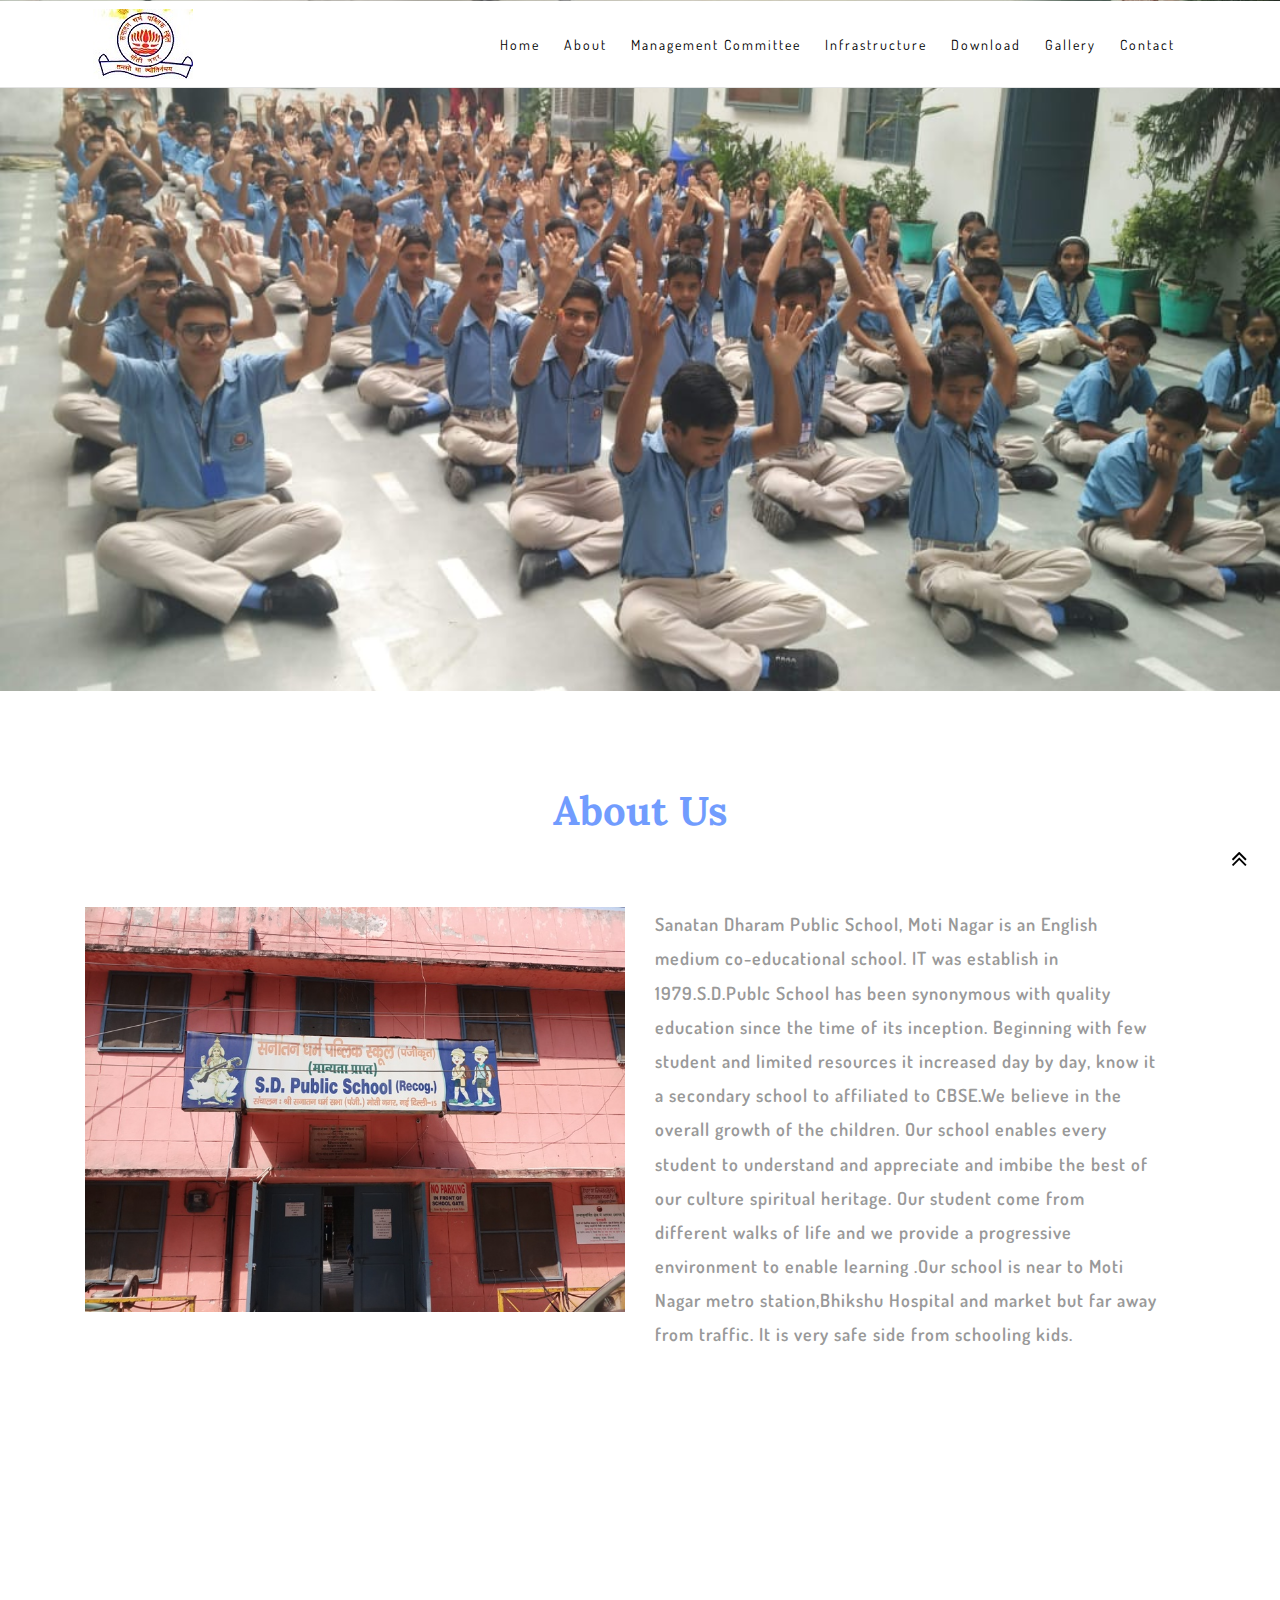
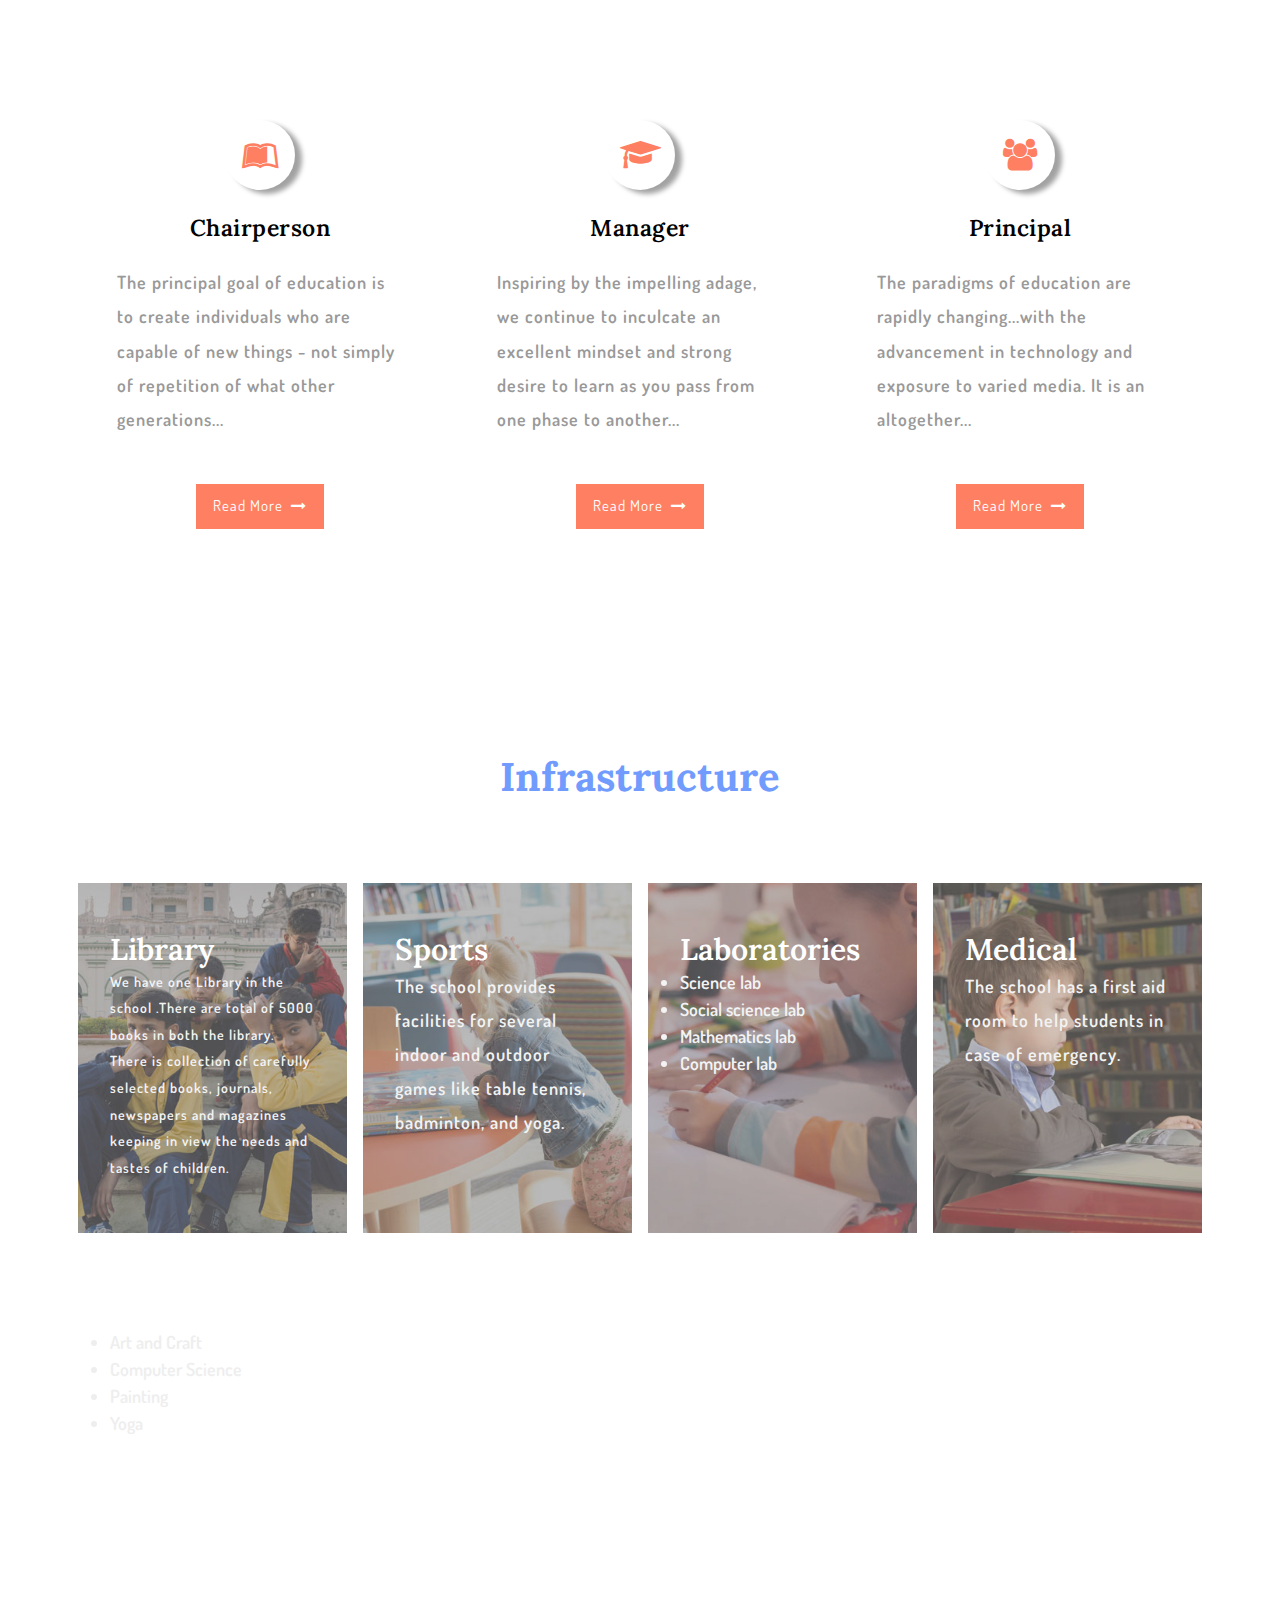
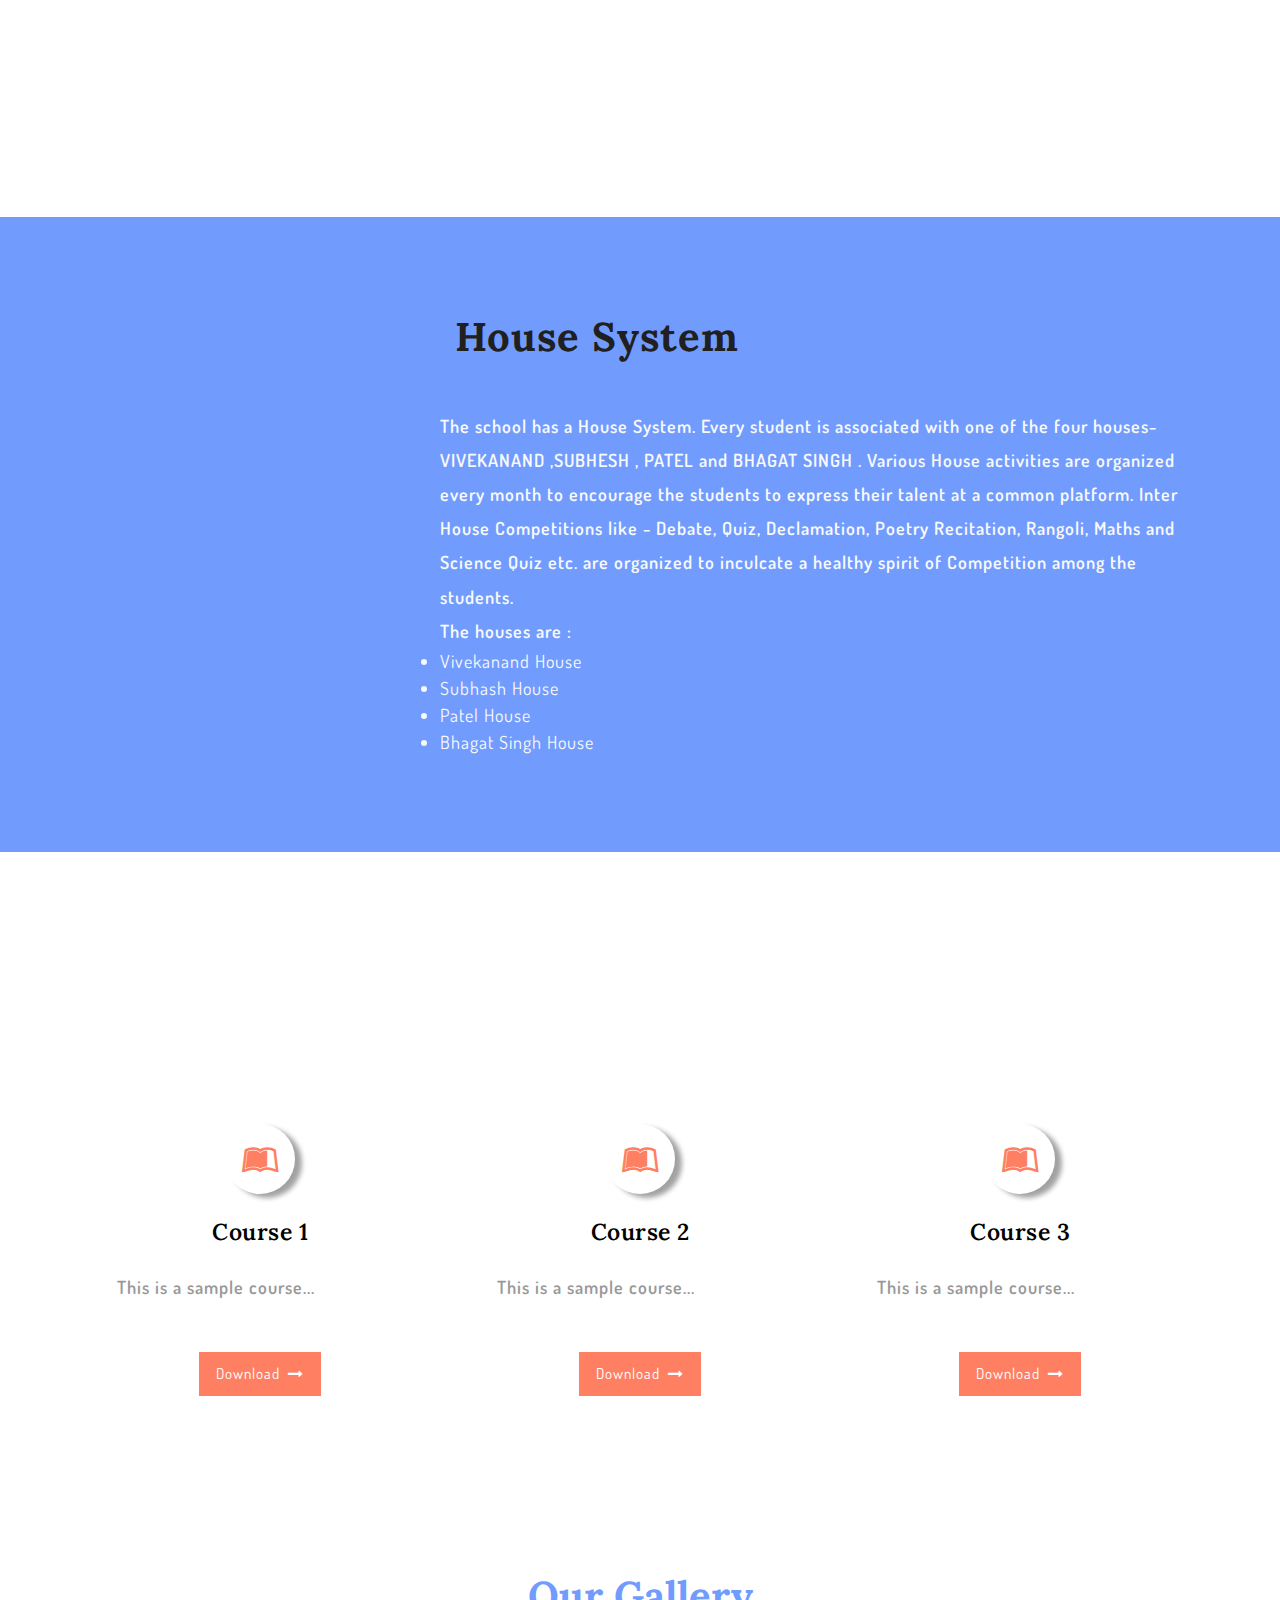
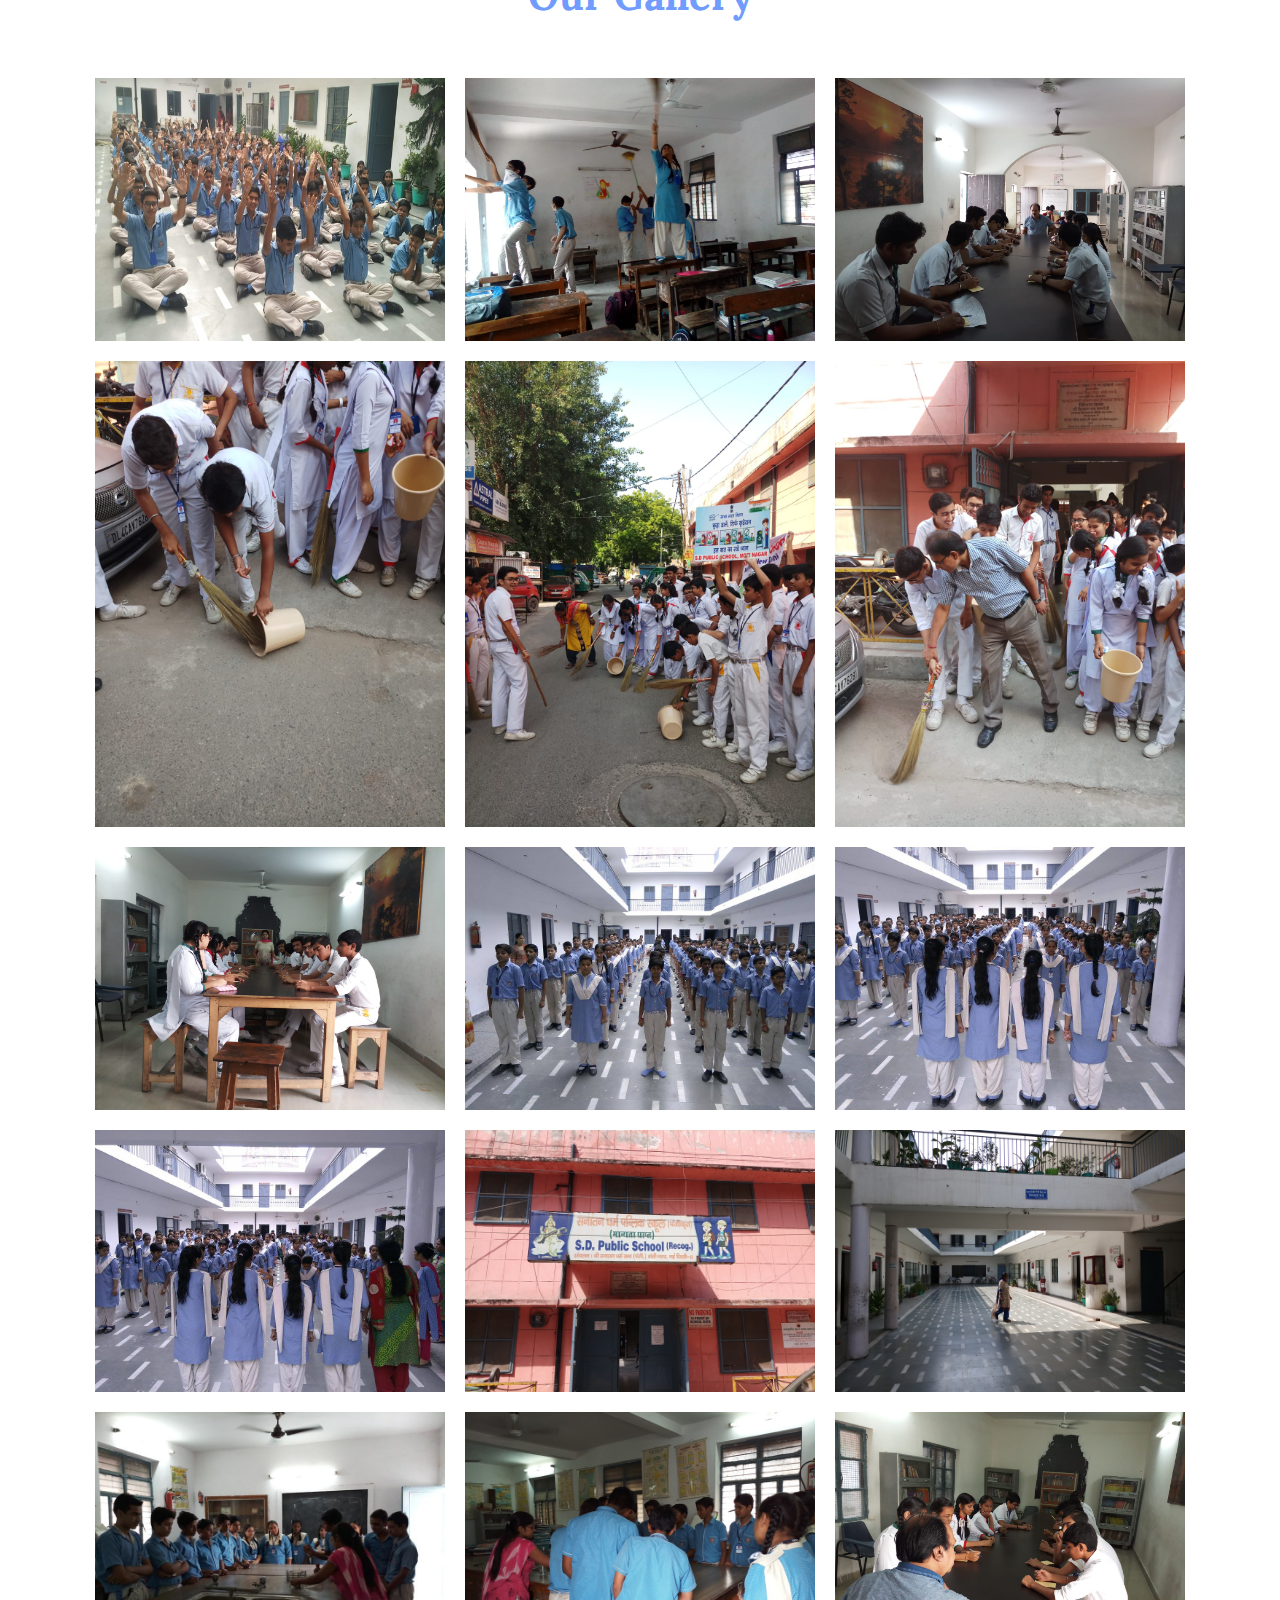
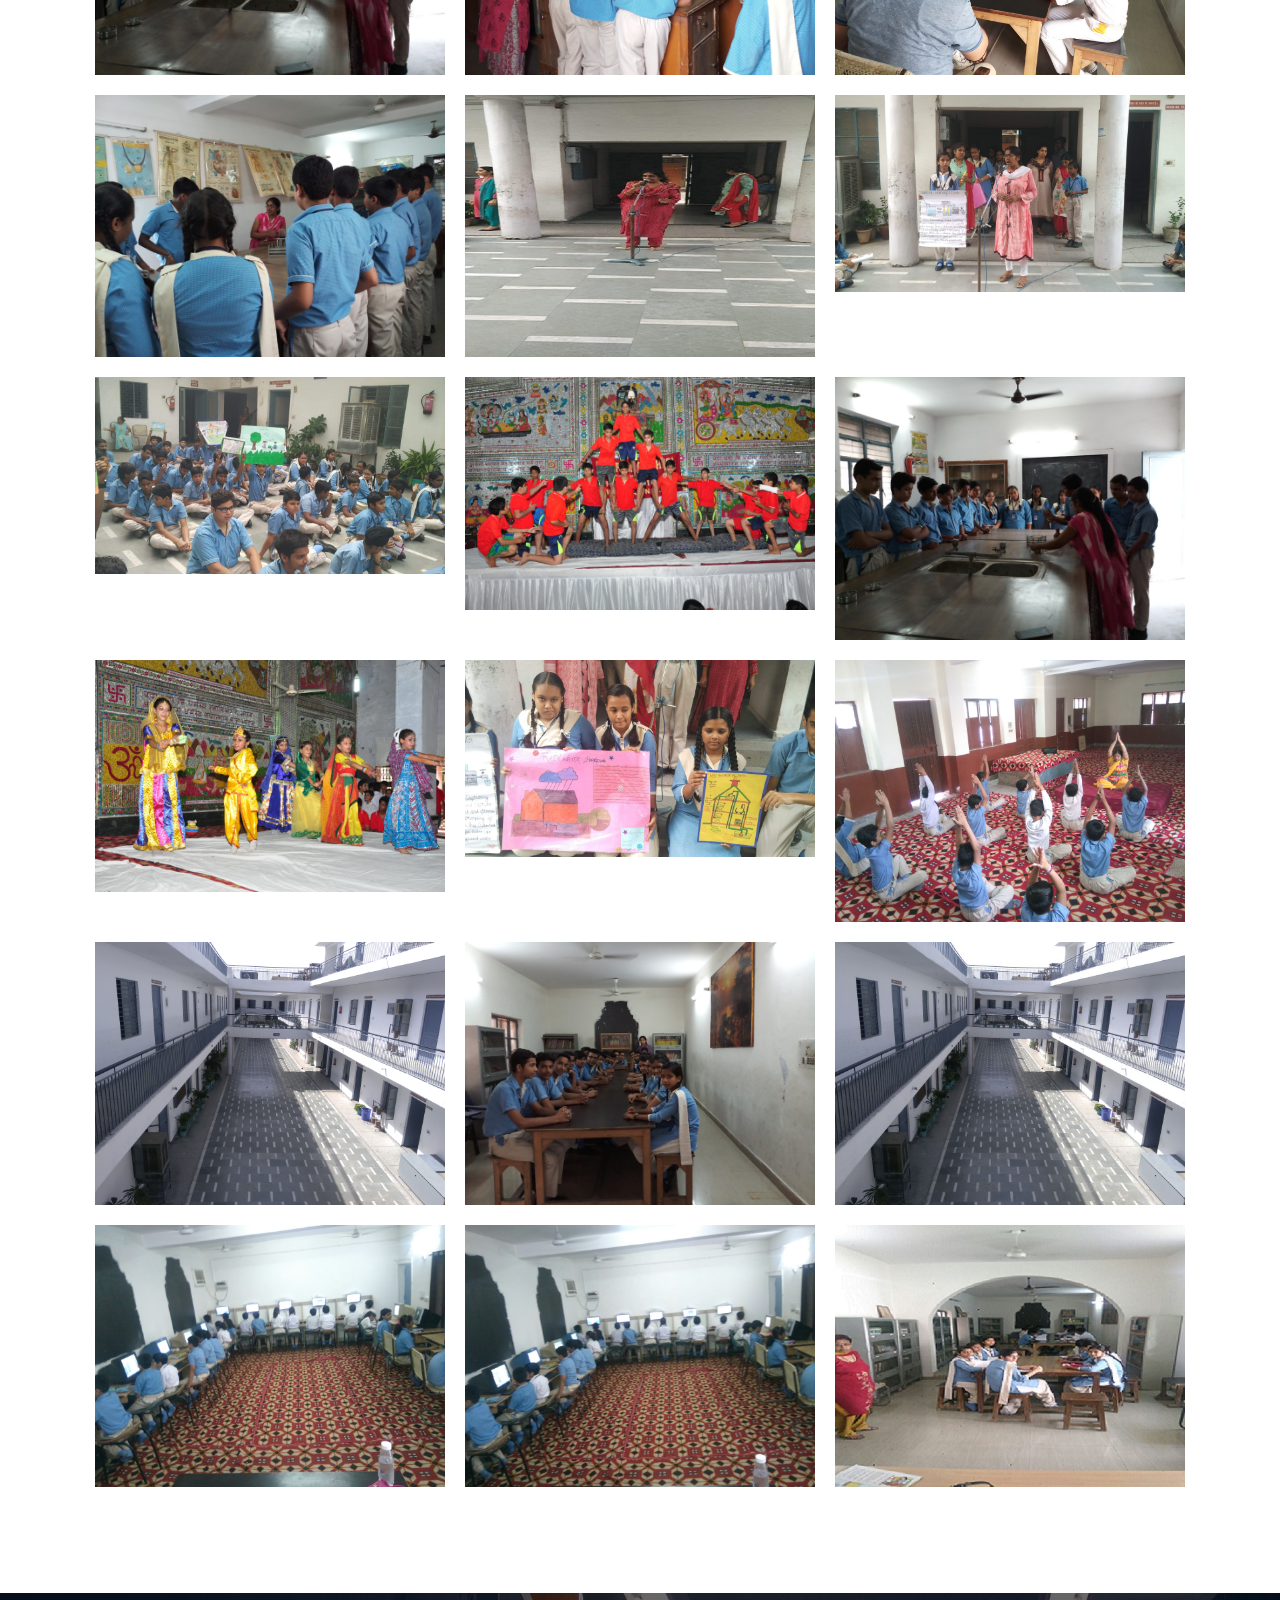
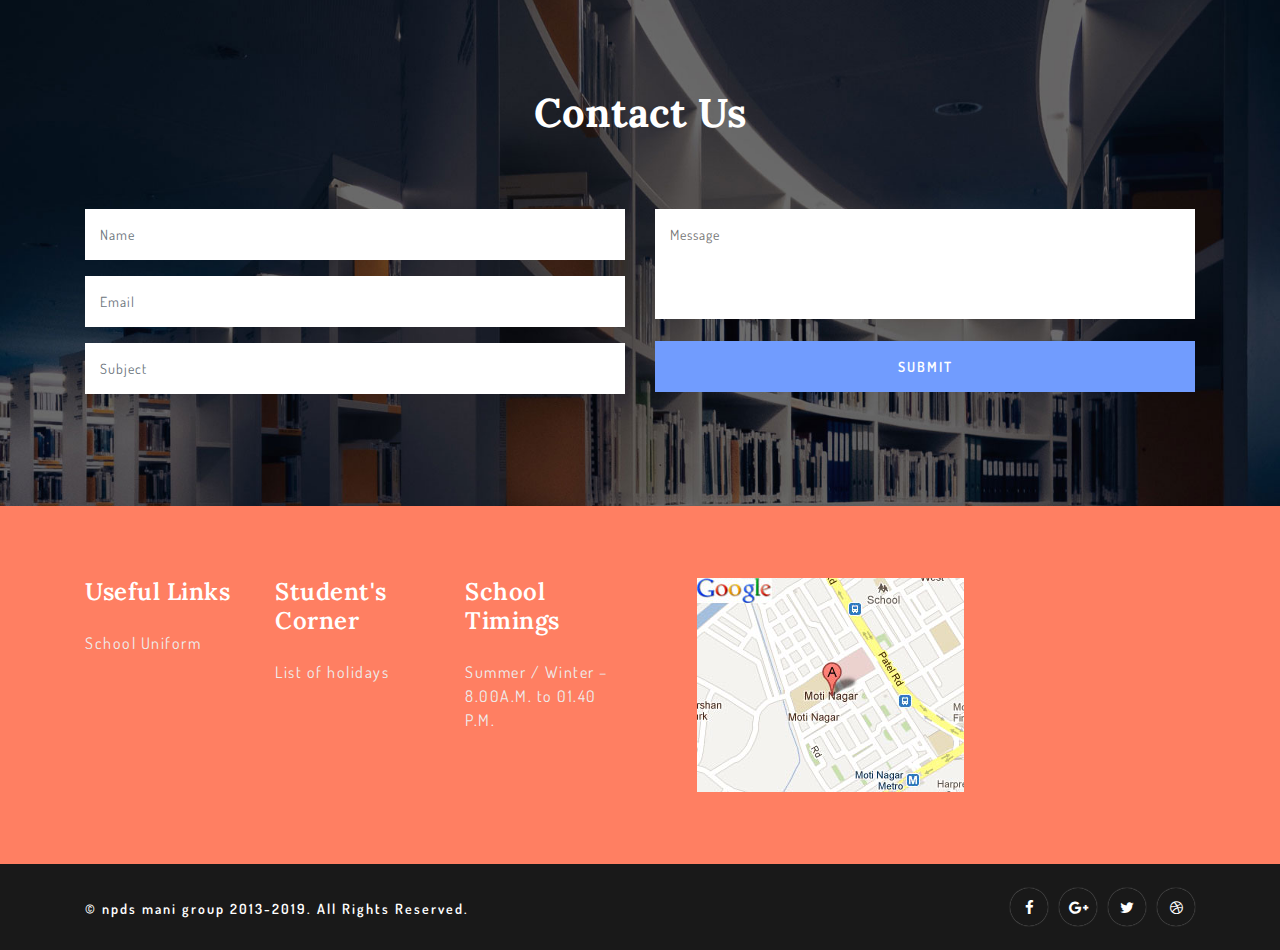
==== commit 4060ed79: "Add files via upload" ====
--- a/index.html
+++ b/index.html
@@ -55,6 +55,7 @@
                             <li><a href="#about">About</a></li>
                             <li><a href="#what">Management Committee</a></li>
                             <li><a href="#courses">Infrastructure</a></li>
+                            <li><a href="#Download">Download</a></li>
                             <li><a href="#gallery">Gallery</a></li>
                             <li><a href="#contact">Contact</a></li>
                         </ul>
@@ -183,7 +184,7 @@
                 <!-- <br><br> -->
                 <div class="col-lg-3 col-sm-6 place-temps-amk mt-lg-0 mt-4">
                     <!-- team-img -->
-                    <div class="team-img team-img-3">
+                    <div class="team-img team-img-5">
                         <div class="team-content">
                             <h4 class="text-wh">S.U.P.W.</h4>
                             <p class="team-meta">
@@ -234,11 +235,43 @@
             </div>
         </div>
         <div class="property-paper">
-            <img src="images/img3.png" alt="" class="img-fluid agents-temps-amk" />
+            <img src="images/g19.jpg" style="margin-bottom: 250px;" alt="" class="img-fluid agents-temps-amk" />
         </div>
     </div>
-    <!-- //stats section -->
-
+
+    <!-- services -->
+    <div class="services2 py-5" id="Download">
+        <div class="container py-xl-5 py-lg-3">
+            <h3 class="title-temps-amk mb-xl-5 mb-sm-4 mb-2 text-center text-wh font-weight-bold" style="color: white;">Download</h3>
+            <div class="row temps-amkpvtits-services-row text-center">
+                <div class="col-lg-4 serv-temps-amkmk mt-5">
+                    <div class="temps-amkpvtits-services-grids">
+                        <span class="fa fa-leanpub ser-icon" aria-hidden="true"></span>
+                        <h4 class="text-bl my-4">Course 1</h4>
+                        <p class="text-left">This is a sample course...</p>
+                        <a class="service-btn mt-xl-5 mt-4 btn" href="#">Download<span class="fa fa-long-arrow-right ml-2"></span></a>
+                    </div>
+                </div>
+                <div class="col-lg-4 serv-temps-amkmk mt-5">
+                    <div class="temps-amkpvtits-services-grids">
+                        <span class="fa fa-leanpub ser-icon" aria-hidden="true"></span>
+                        <h4 class="text-bl my-4">Course 2</h4>
+                        <p class="text-left">This is a sample course...</p>
+                        <a class="service-btn mt-xl-5 mt-4 btn" href="#">Download<span class="fa fa-long-arrow-right ml-2"></span></a>
+                    </div>
+                </div>
+                <div class="col-lg-4 serv-temps-amkmk mt-5">
+                    <div class="temps-amkpvtits-services-grids">
+                        <span class="fa fa-leanpub ser-icon" aria-hidden="true"></span>
+                        <h4 class="text-bl my-4">Course 3</h4>
+                        <p class="text-left">This is a sample course...</p>
+                        <a class="service-btn mt-xl-5 mt-4 btn" href="#">Download<span class="fa fa-long-arrow-right ml-2"></span></a>
+                    </div>
+                </div>
+            </div>
+        </div>
+    </div>
+    <!-- //services -->
 
     <!-- gallery -->
     <div class="gallery-cont text-center pb-5" id="gallery">
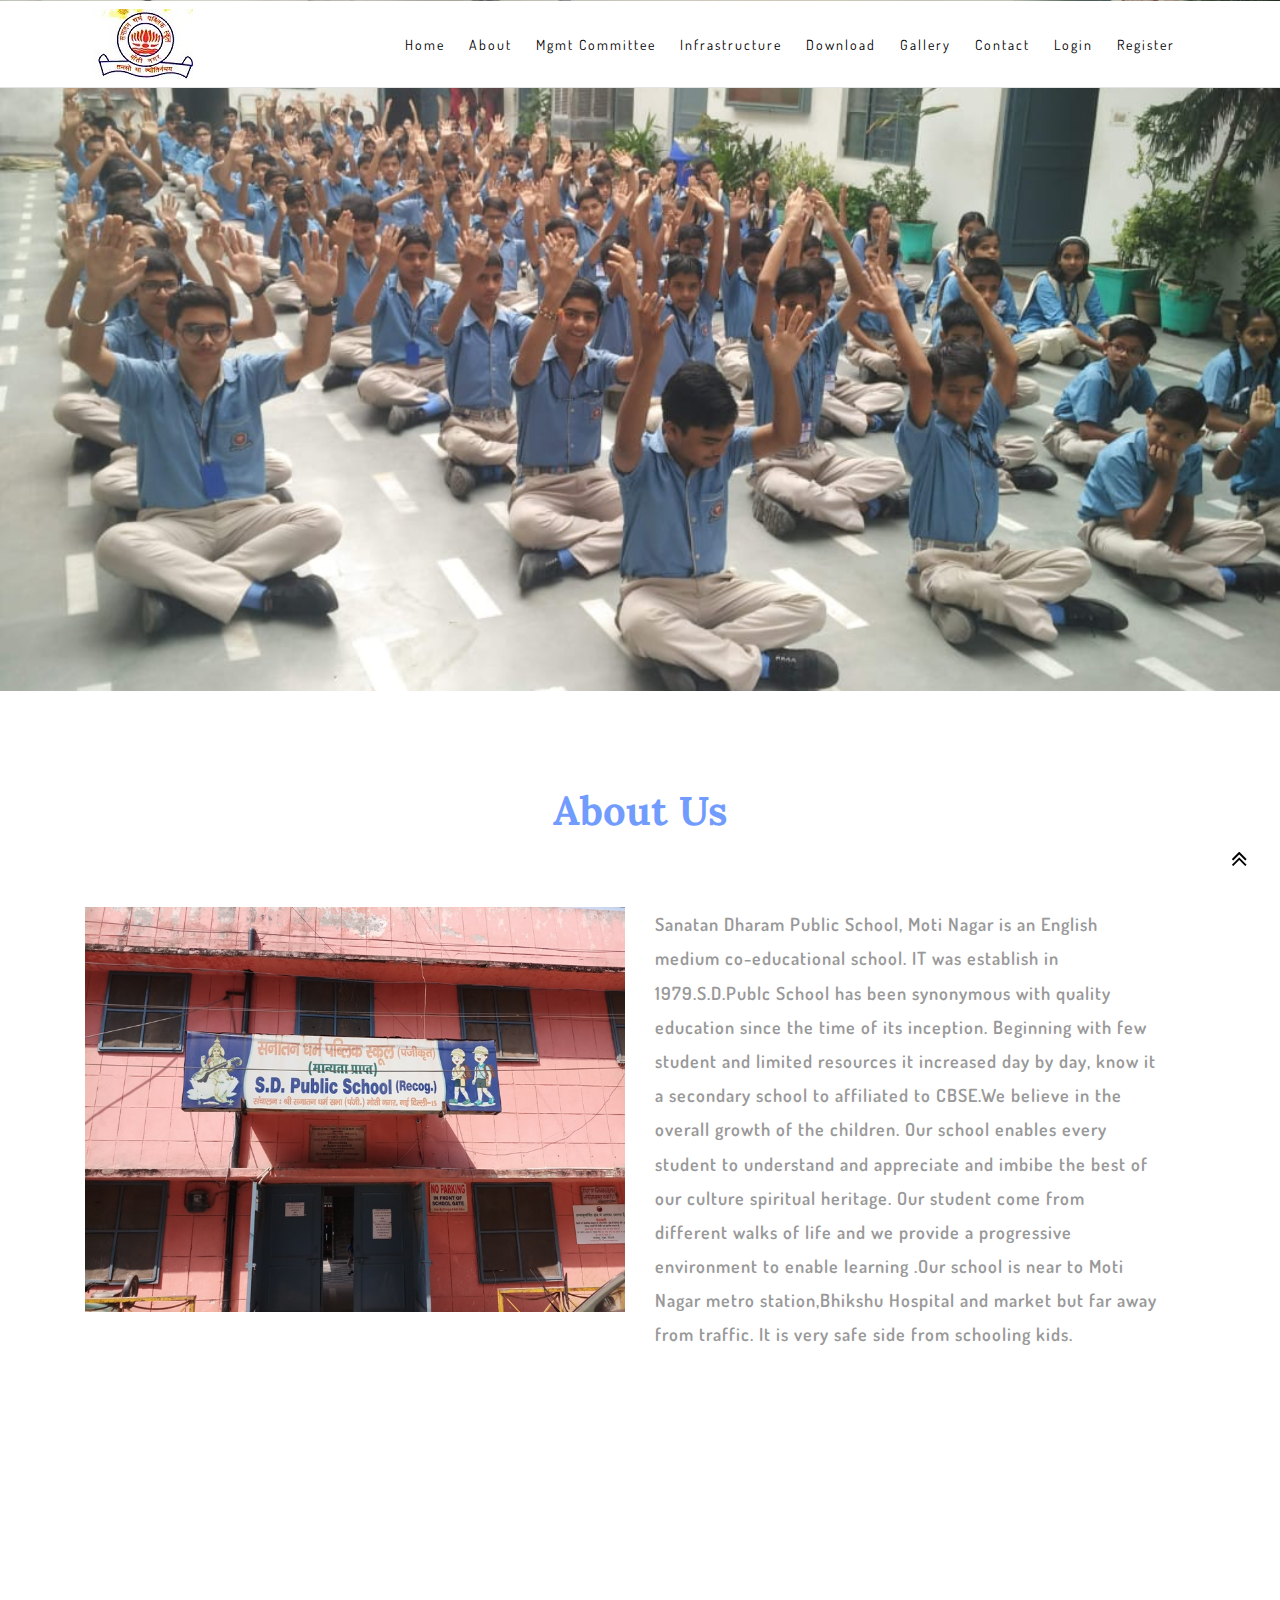
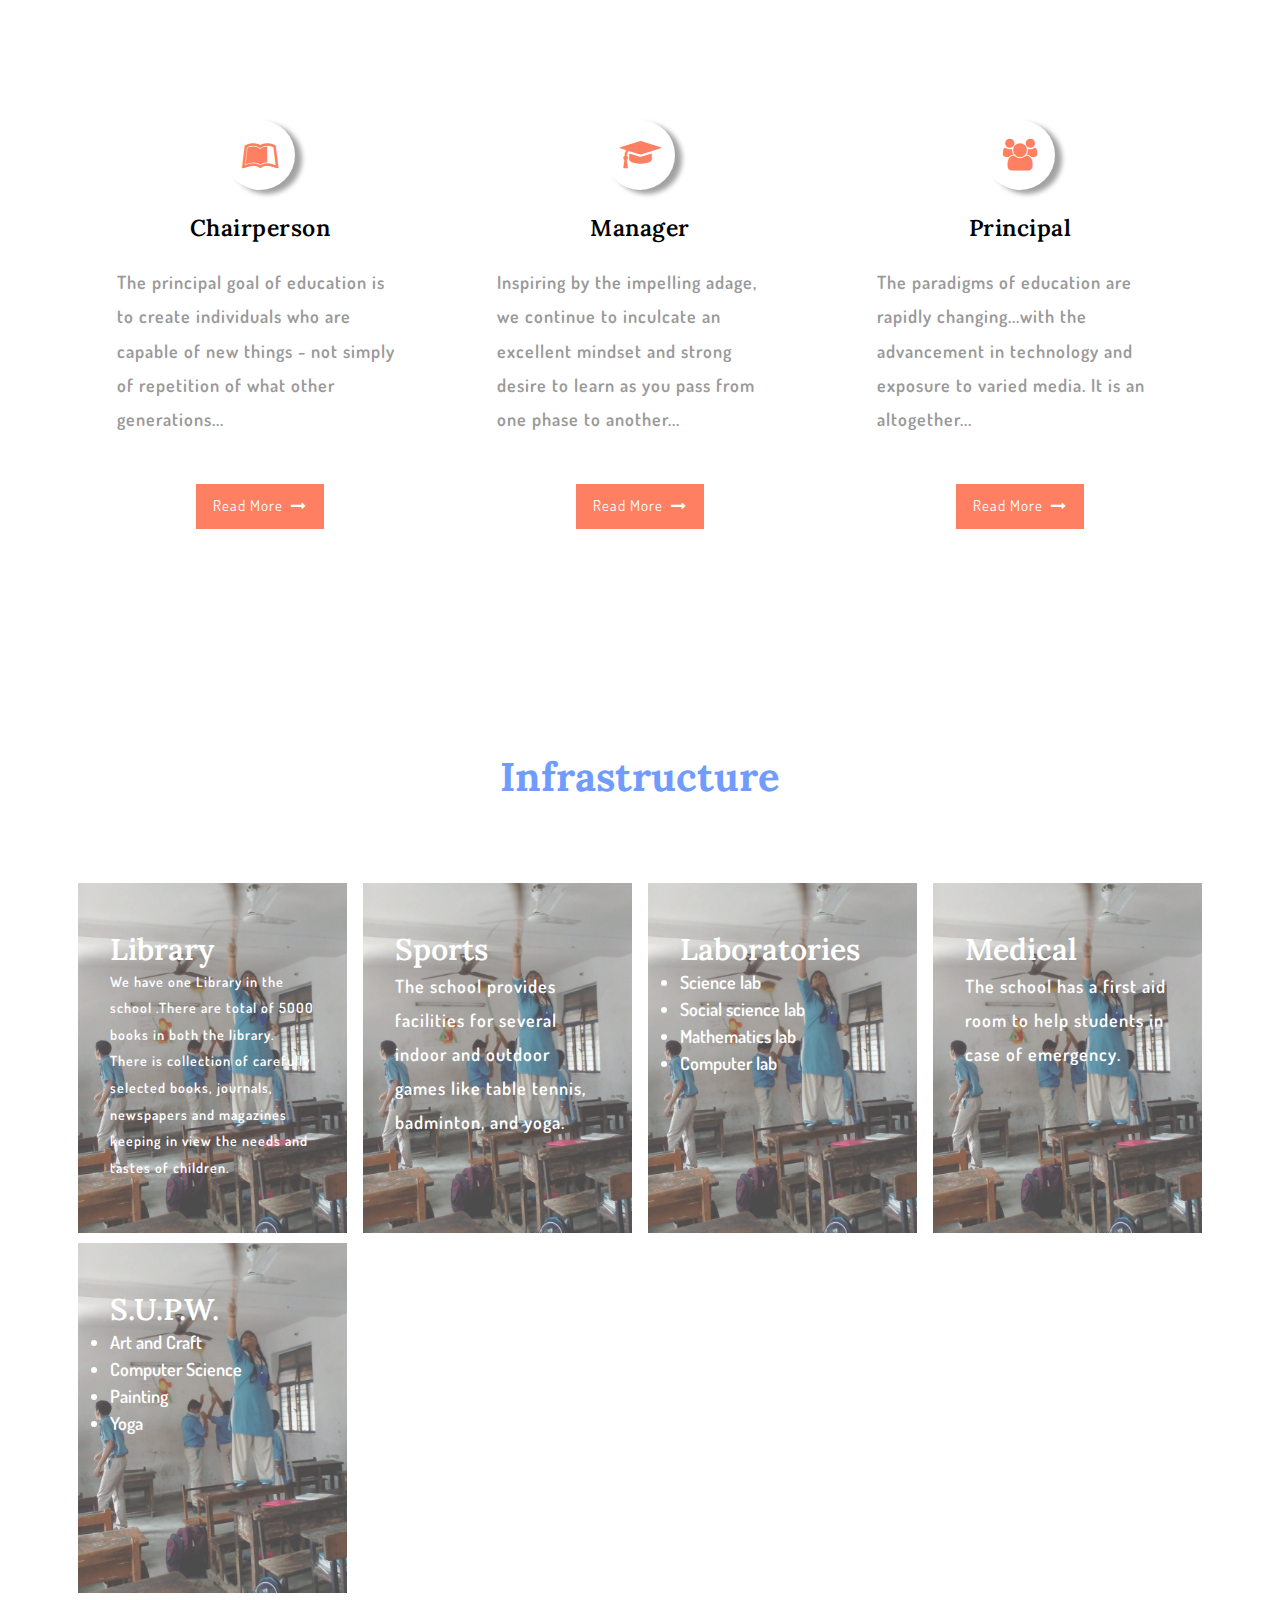
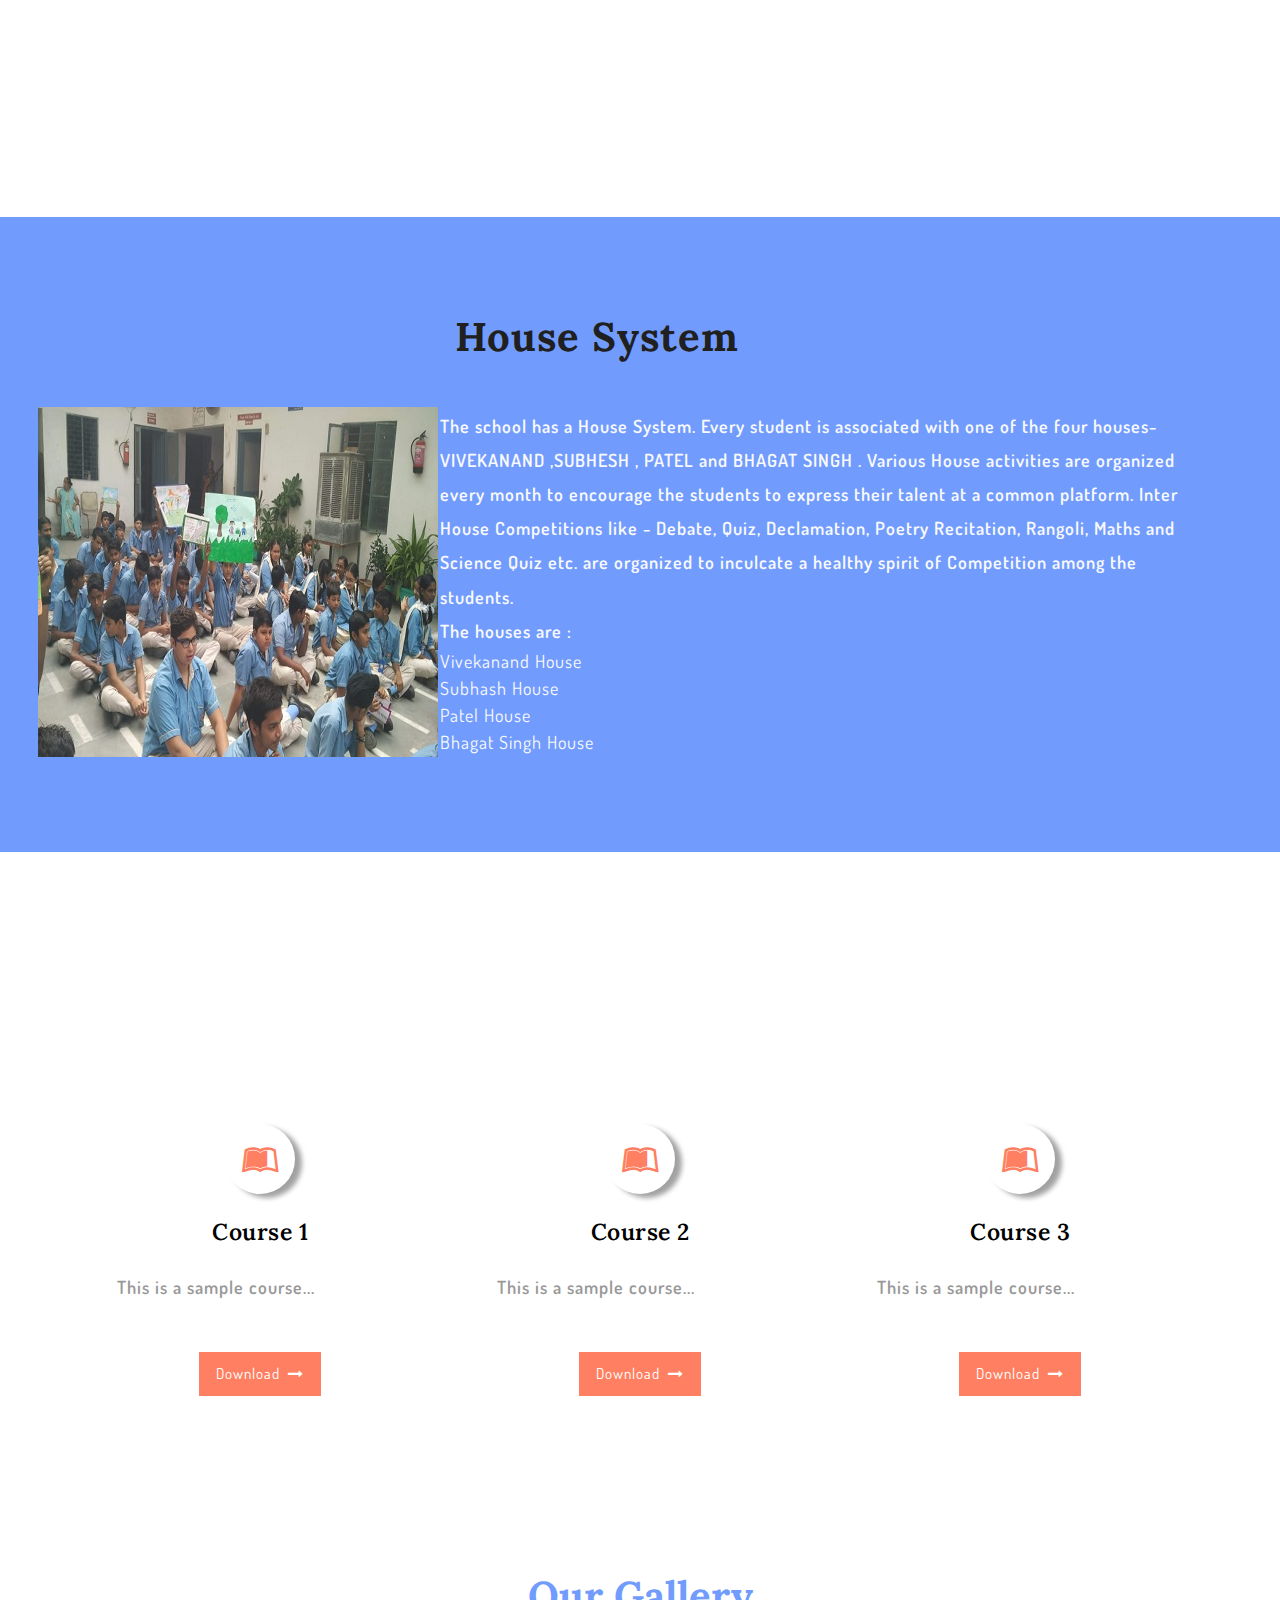
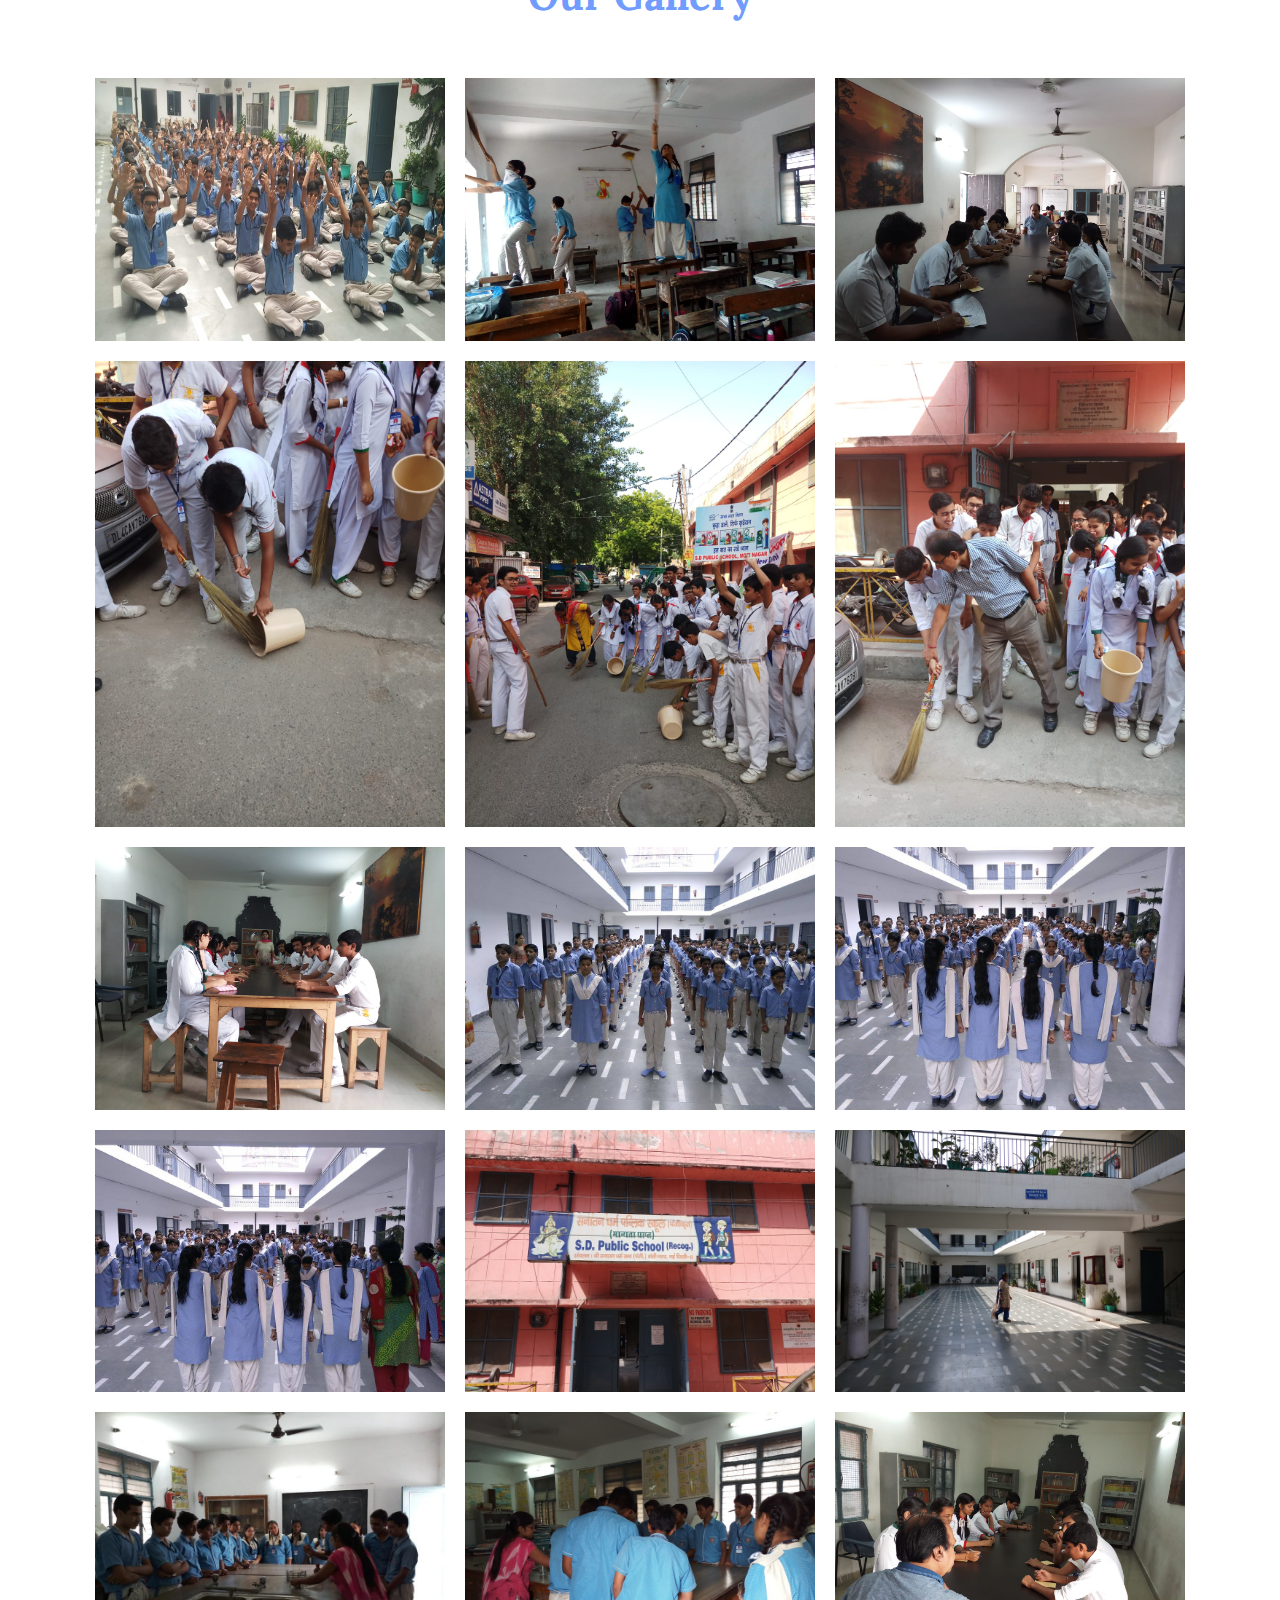
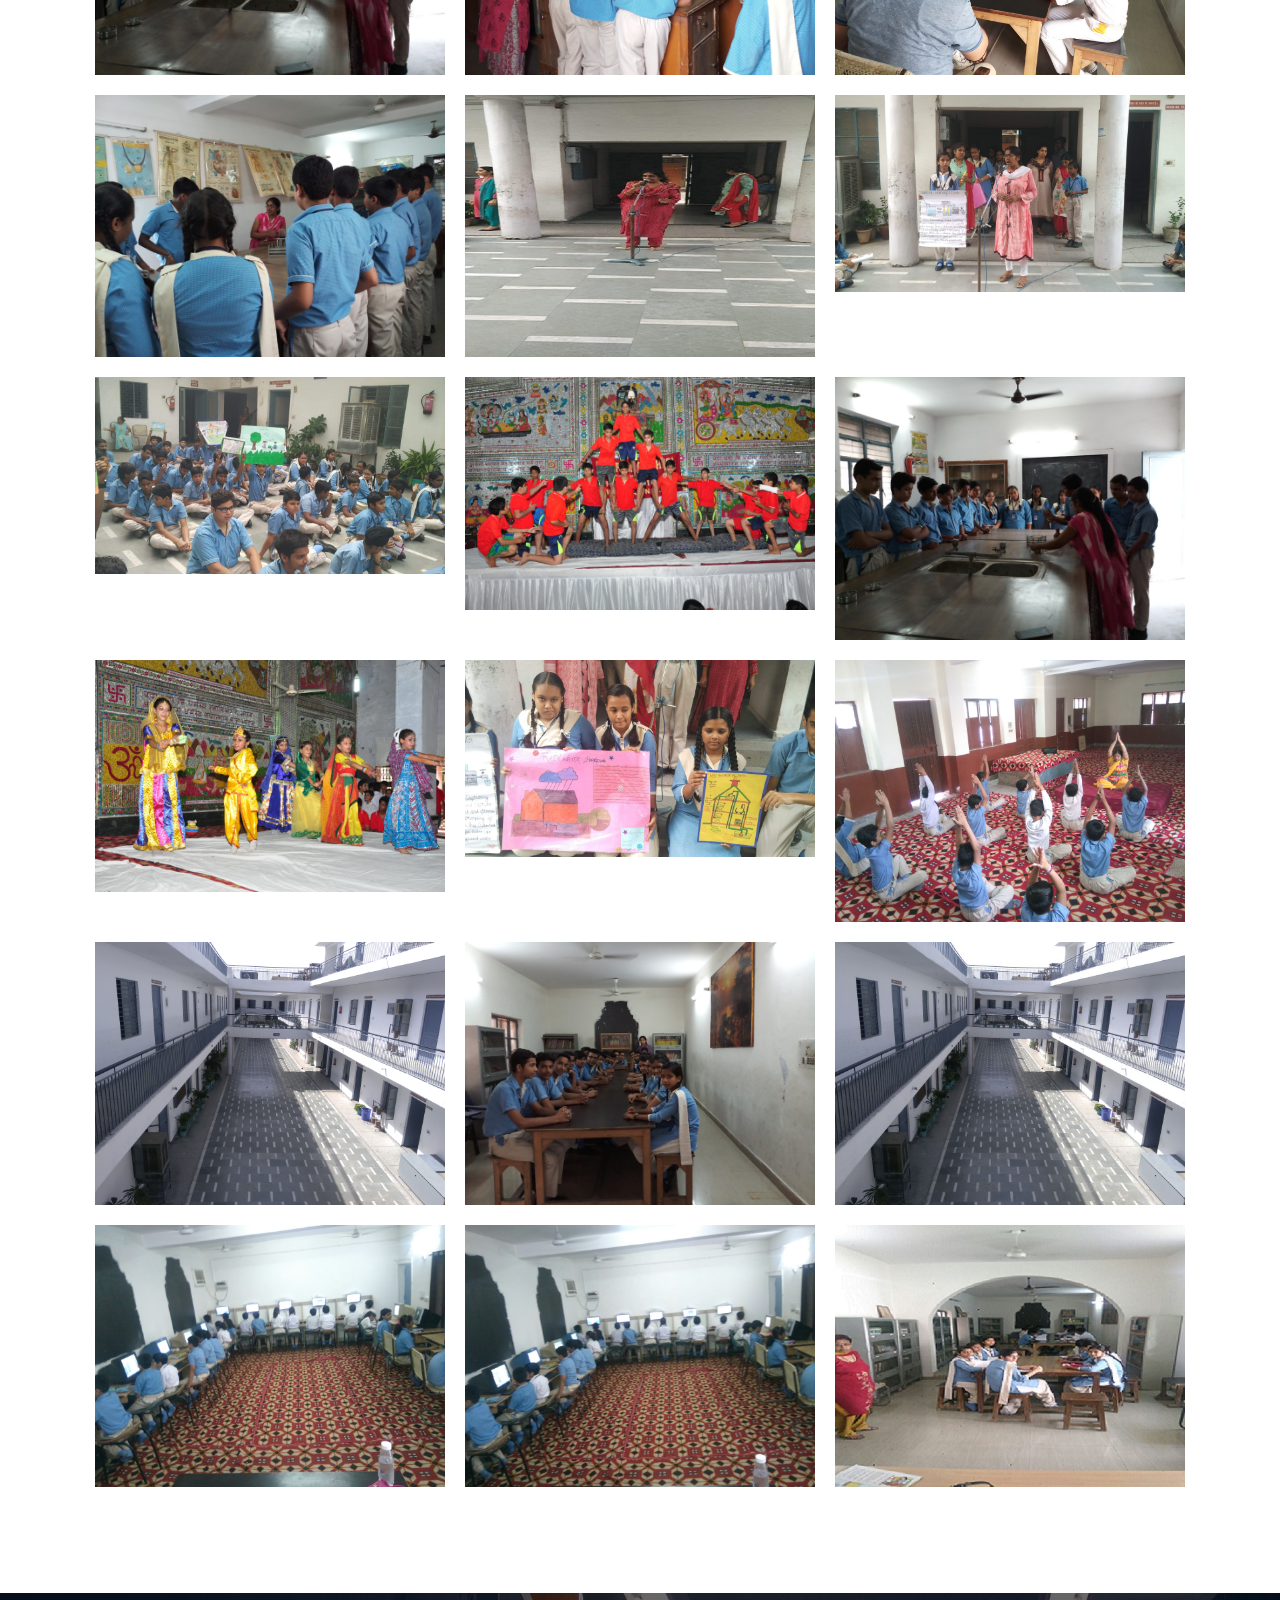
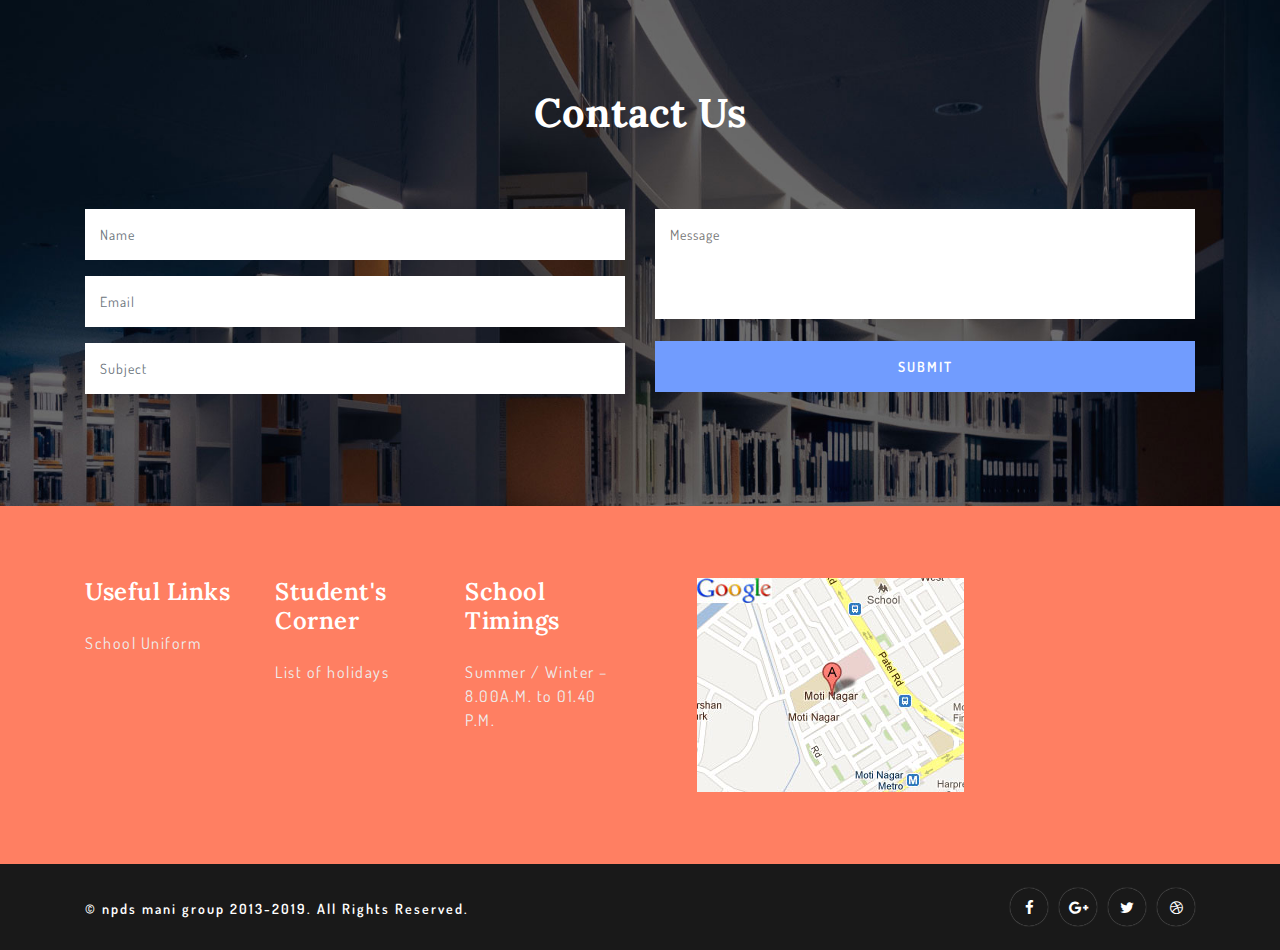
==== commit b9fbcc53: "Add files via upload" ====
--- a/index.html
+++ b/index.html
@@ -53,11 +53,13 @@
                         <ul class="menu">
                             <li><a href="#home">Home</a></li>
                             <li><a href="#about">About</a></li>
-                            <li><a href="#what">Management Committee</a></li>
+                            <li><a href="#what">Mgmt Committee</a></li>
                             <li><a href="#courses">Infrastructure</a></li>
                             <li><a href="#Download">Download</a></li>
                             <li><a href="#gallery">Gallery</a></li>
                             <li><a href="#contact">Contact</a></li>
+                            <li><a href="login.html">Login</a></li>
+                            <li><a href="register.html">Register</a></li>
                         </ul>
                     </nav>
                 </div>
--- a/css/style.css
+++ b/css/style.css
@@ -623,7 +623,15 @@
 
 /* what */
 .services {
-    background: url(../images/bg3.jpg) center no-repeat fixed;
+    background: url(../images/gg23.jpg) center no-repeat fixed;
+    background-size: cover;
+    -webkit-background-size: cover;
+    -moz-background-size: cover;
+    -o-background-size: cover;
+    -ms-background-size: cover;
+}
+.services2 {
+    background: url(../images/gg15.jpg) center no-repeat fixed;
     background-size: cover;
     -webkit-background-size: cover;
     -moz-background-size: cover;
@@ -701,7 +709,7 @@
 }
 
 .team-img-1 {
-    background: url(../images/p1.jpg) no-repeat center;
+    background: url(../images/gg2.jpg) no-repeat center;
     background-size: cover;
     -webkit-background-size: cover;
     -o-background-size: cover;
@@ -711,7 +719,7 @@
 }
 
 .team-img-2 {
-    background: url(../images/p2.jpg) no-repeat center;
+    background: url(../images/gg2.jpg) no-repeat center;
     background-size: cover;
     -webkit-background-size: cover;
     -o-background-size: cover;
@@ -721,7 +729,7 @@
 }
 
 .team-img-3 {
-    background: url(../images/p3.jpg) no-repeat center;
+    background: url(../images/gg2.jpg) no-repeat center;
     background-size: cover;
     -webkit-background-size: cover;
     -o-background-size: cover;
@@ -731,7 +739,7 @@
 }
 
 .team-img-4 {
-    background: url(../images/p4.jpg) no-repeat center;
+    background: url(../images/gg2.jpg) no-repeat center;
     background-size: cover;
     -webkit-background-size: cover;
     -o-background-size: cover;
@@ -739,13 +747,22 @@
     -ms-background-size: cover;
     opacity: 0.7;
 }
+.team-img-5 {
+    background: url(../images/gg2.jpg) no-repeat center;
+    background-size: cover;
+    -webkit-background-size: cover;
+    -o-background-size: cover;
+    -moz-background-size: cover;
+    -ms-background-size: cover;
+    opacity: 0.7;
+}
 
 .team-content {
     padding: 3em 2em 0;
 }
 
 .team-meta {
-    color: #eee;
+    color: white;
     font-size: 18px;
     margin-top: 2px;
     /*margin-bottom: 4px;*/
@@ -847,7 +864,8 @@
 
 .agents-temps-amk {
     position: absolute;
-    left: 7%;
+    top:30%;
+    left: 3%;
     bottom: 0;
 }
 
@@ -1048,7 +1066,7 @@
 
 /* inner banner */
 .inner-banner-temps-amkls {
-    background: url(../images/banner.jpg) no-repeat center;
+    background: url(../images/gg25.jpg) no-repeat center;
     background-size: cover;
     -webkit-background-size: cover;
     -o-background-size: cover;
